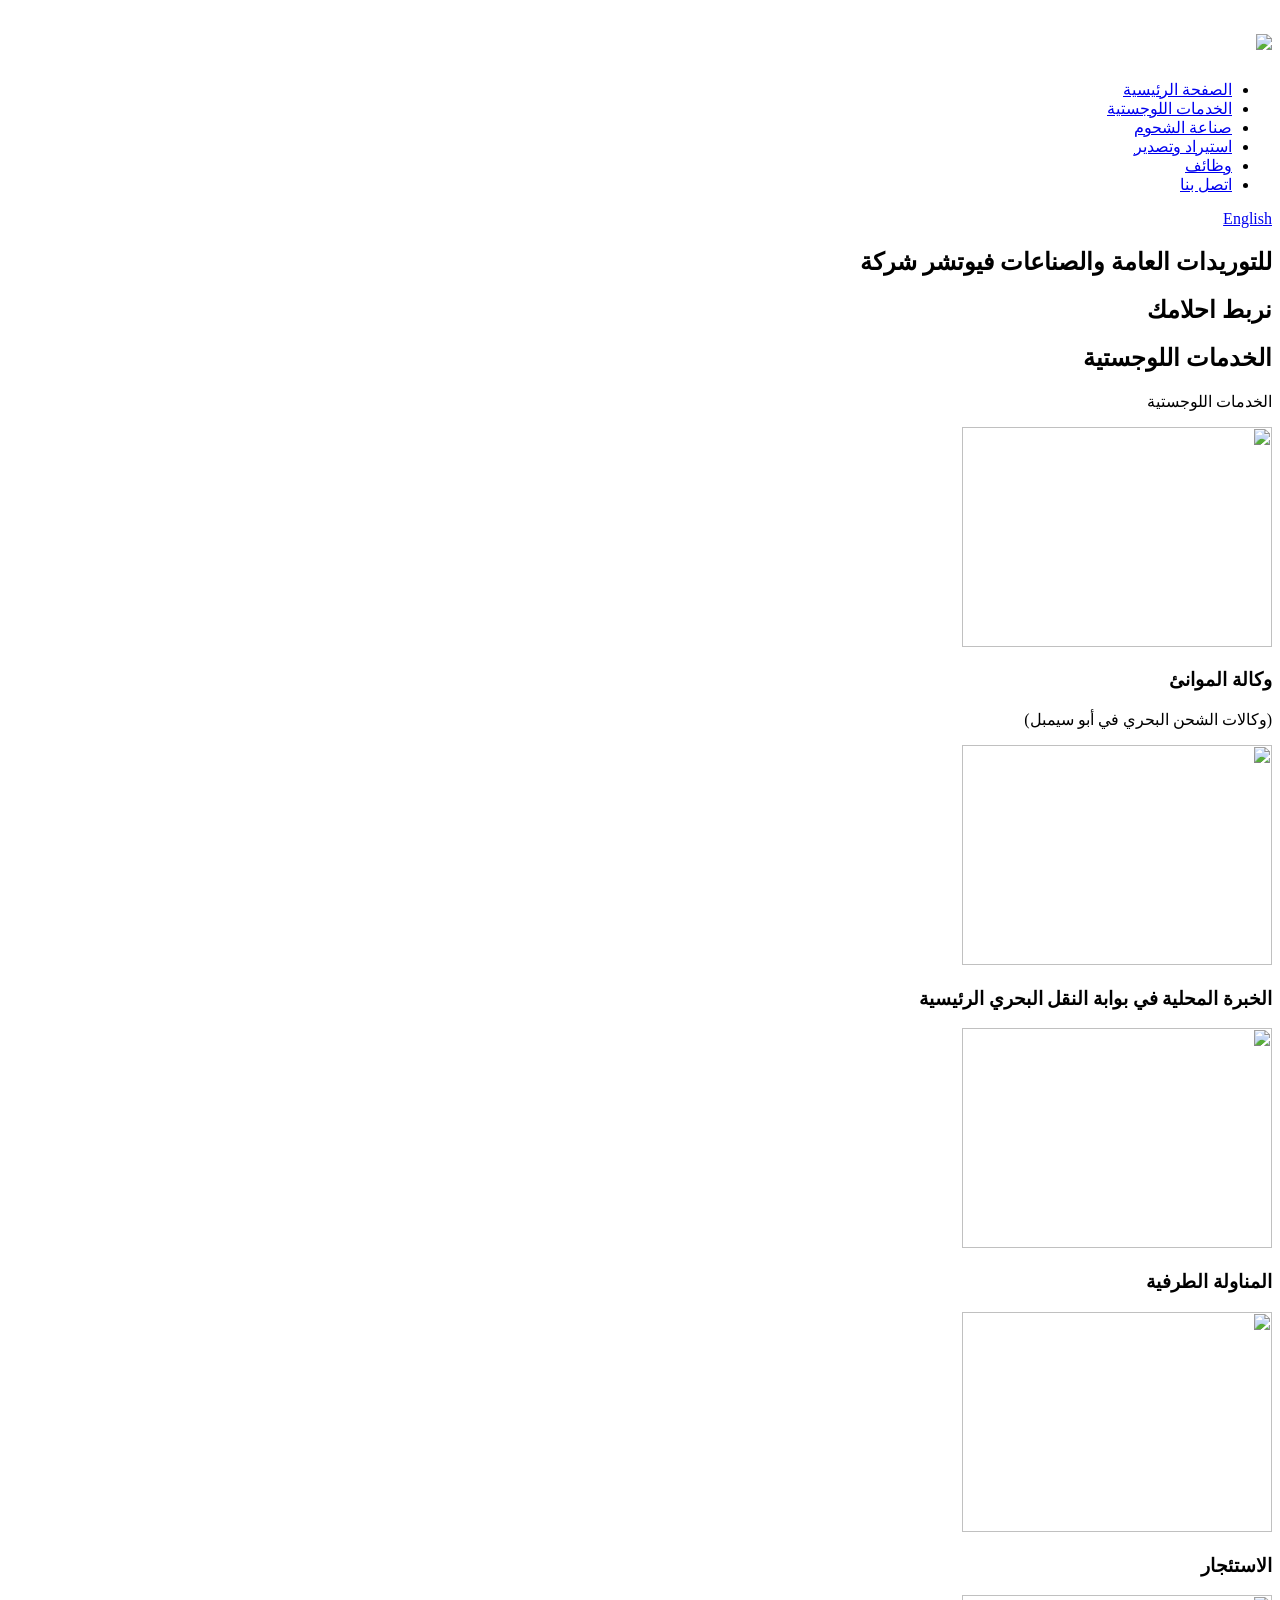
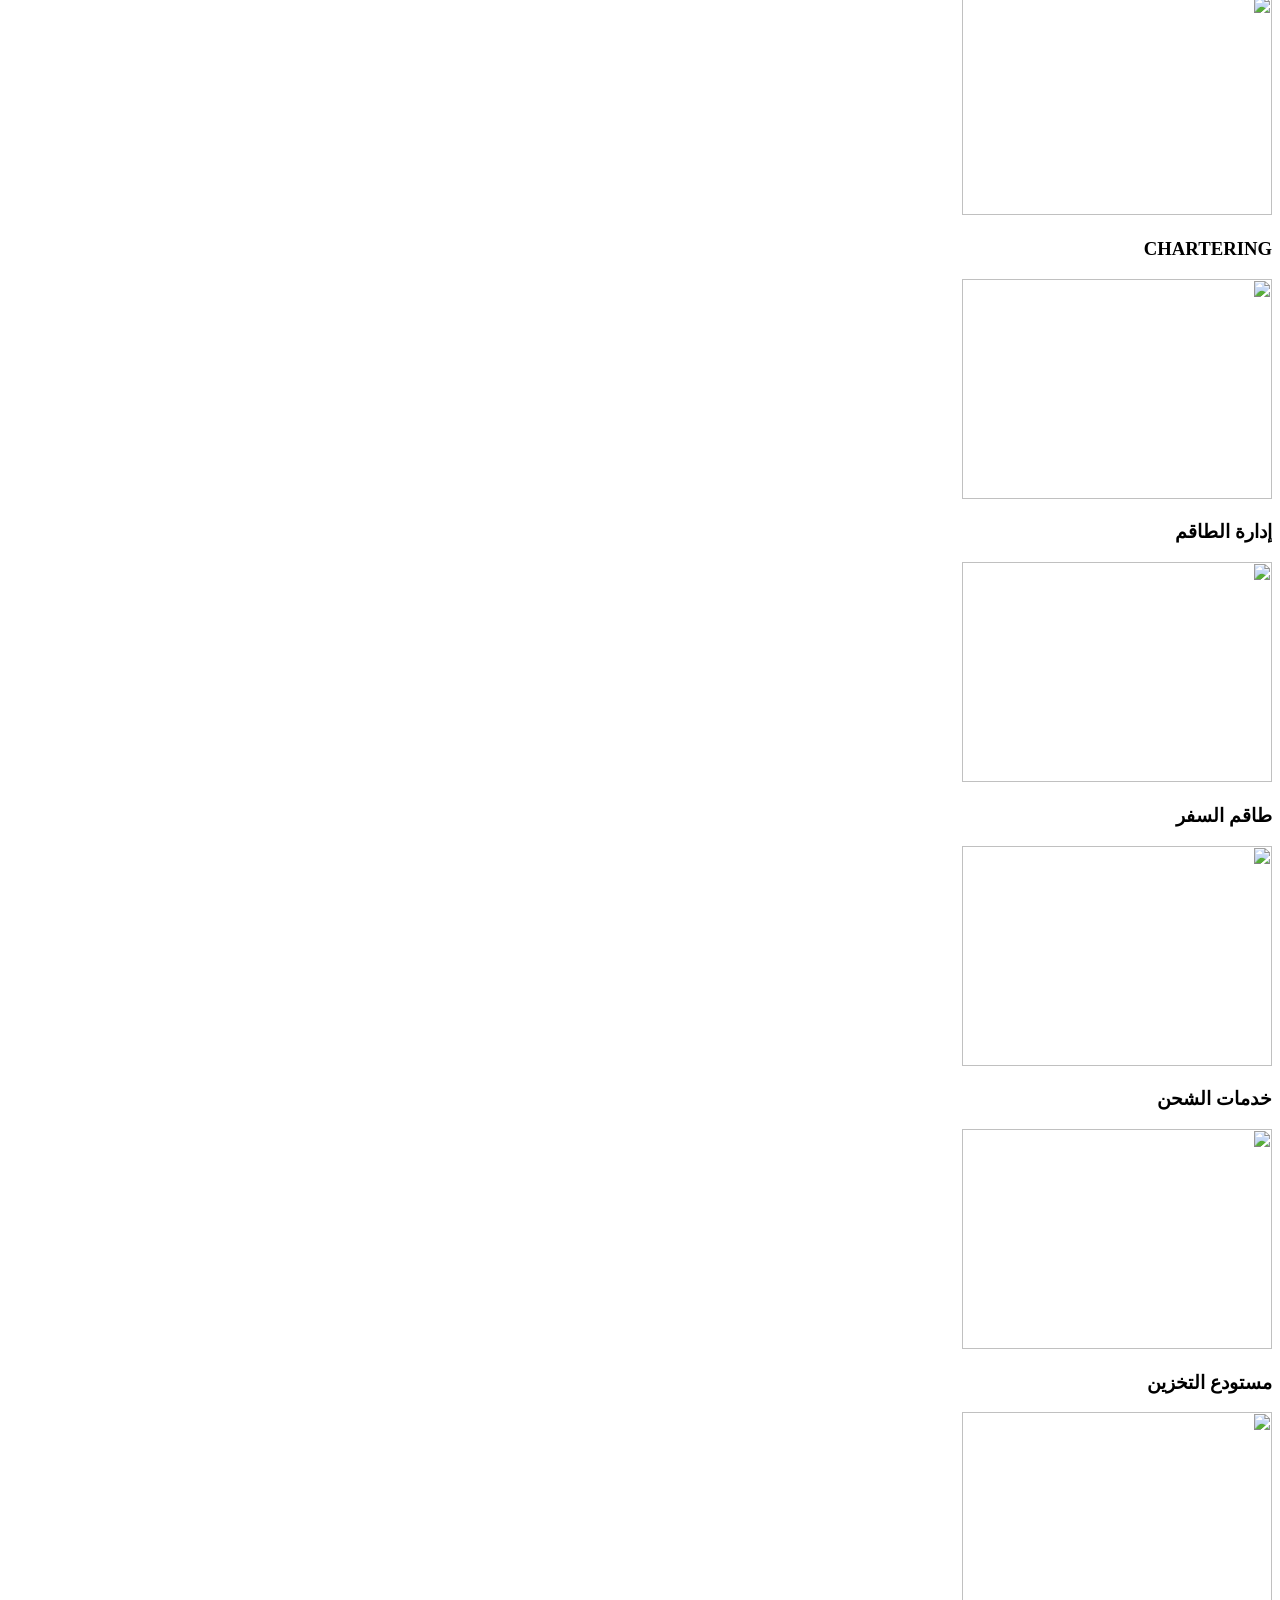
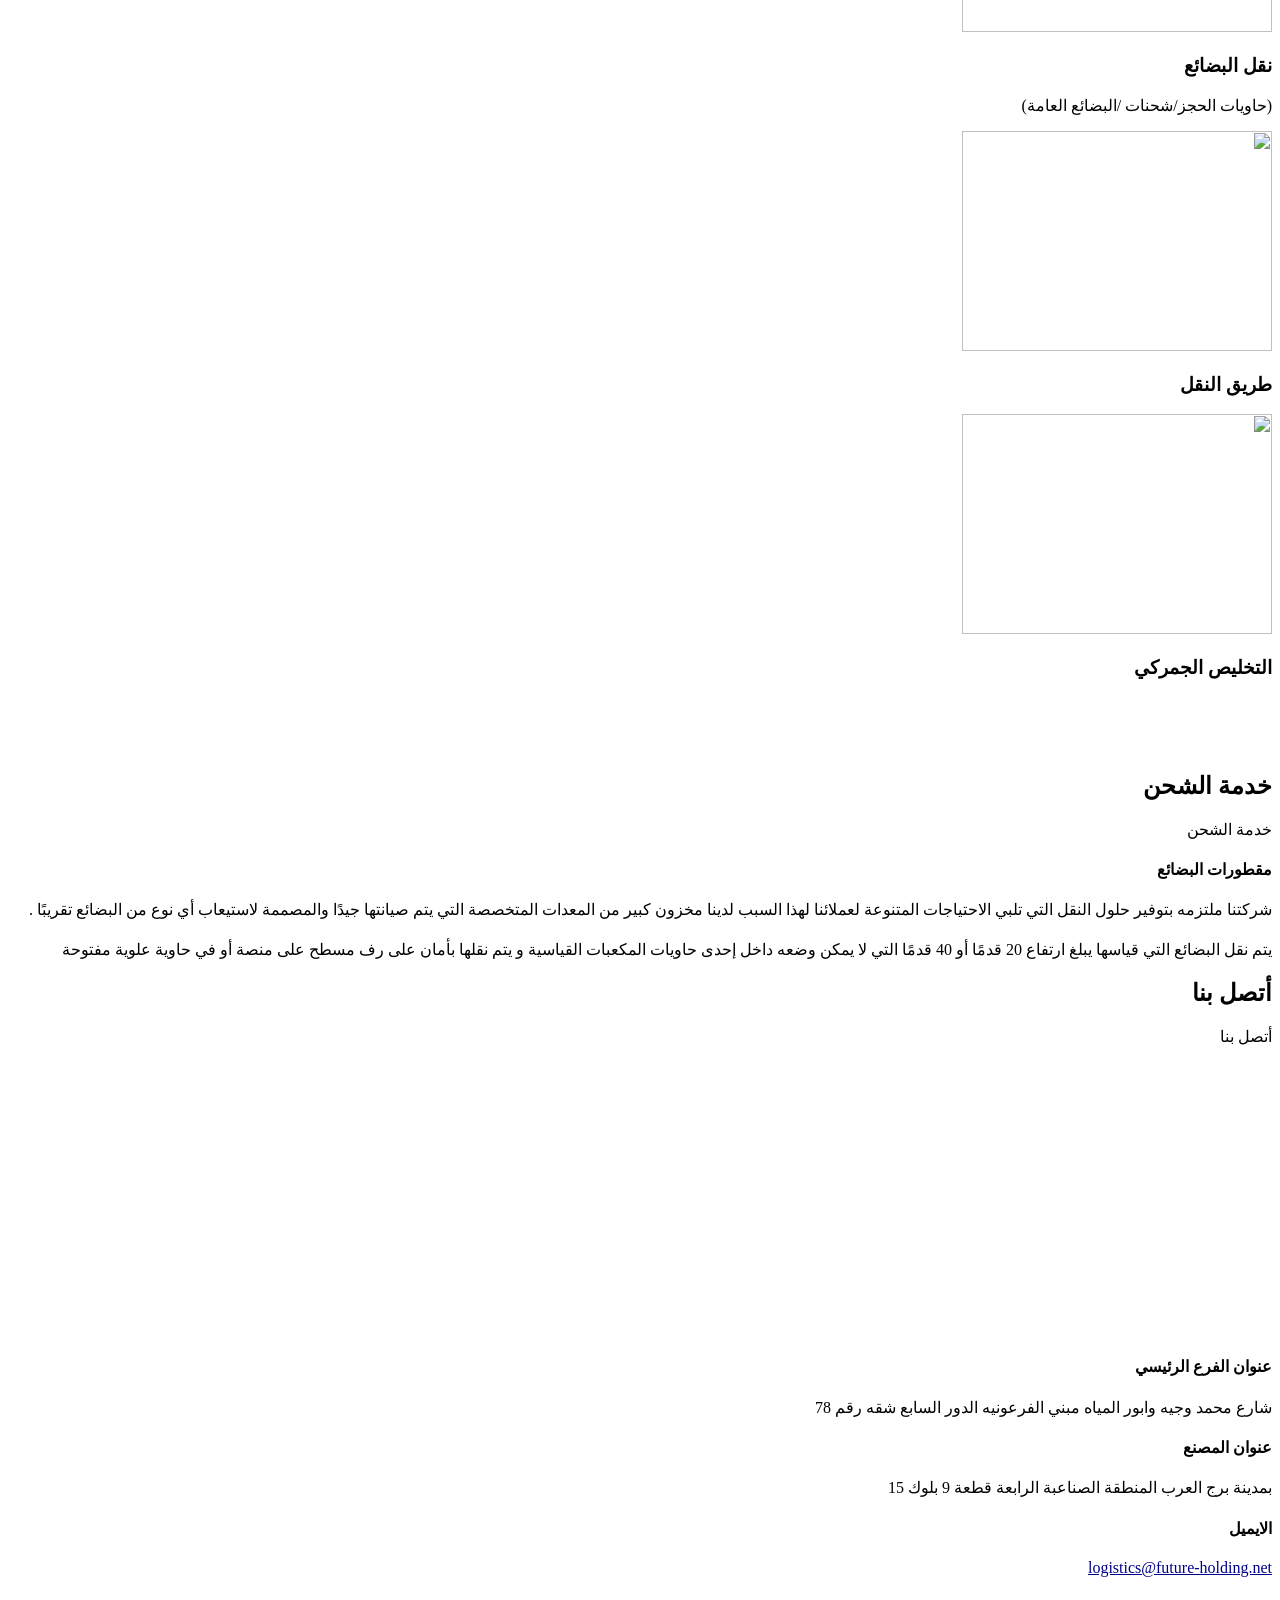
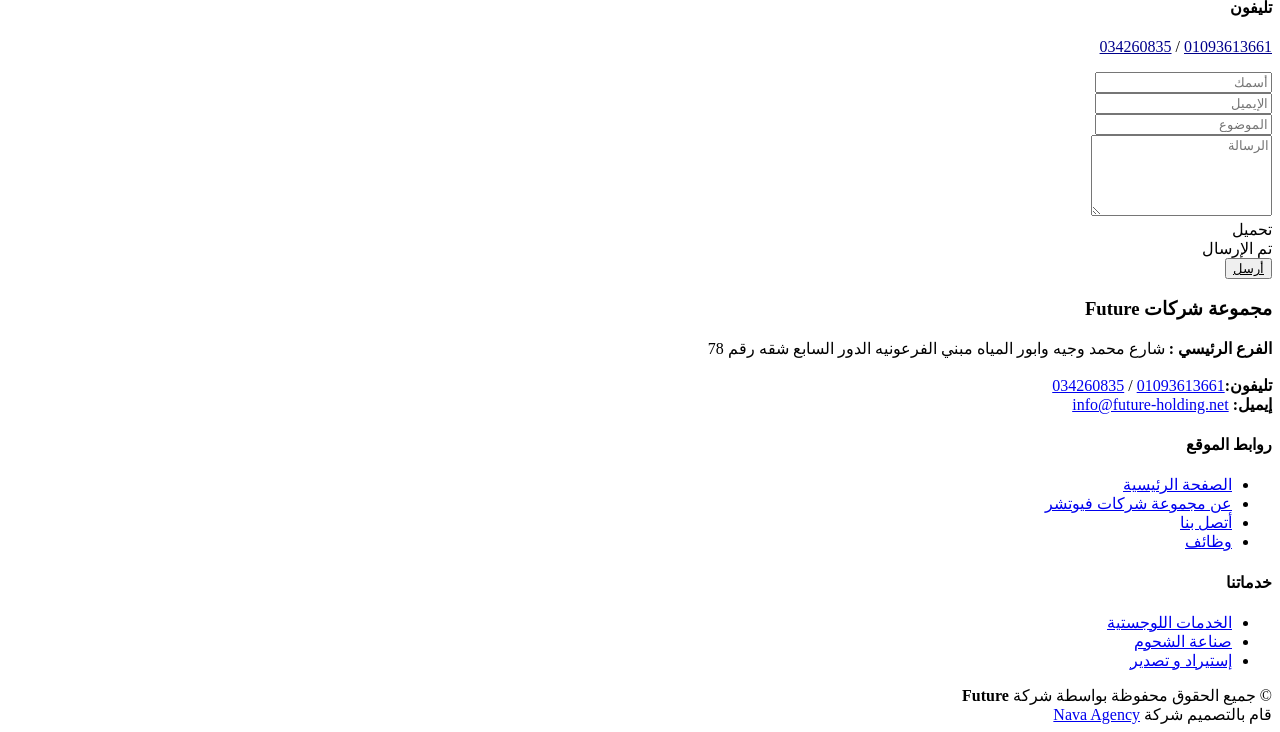
==== الخدمات اللوجستية.html @ d27b0306 "Add files via upload" ====
<!DOCTYPE html>
<html lang="ar" dir="rtl">

<head>
  <meta charset="utf-8">
  <meta content="width=device-width, initial-scale=1.0" name="viewport">

  <title>Future للخدمات اللوجستية</title>
  <meta content="Future Holding company for logisitics and import and export services" name="description">
  <meta content="Future, Holding, logistics, cargo, service, import, export, food" name="keywords">

  <!-- Favicons -->
  <link href="assets/img/logistics-logo.png" rel="icon">
  <link href="assets/img/logistics-logo.png" rel="apple-touch-icon">

  <!-- Google Fonts -->
  <link href="https://fonts.googleapis.com/css?family=Open+Sans:300,300i,400,400i,600,600i,700,700i|Raleway:300,300i,400,400i,500,500i,600,600i,700,700i|Poppins:300,300i,400,400i,500,500i,600,600i,700,700i" rel="stylesheet">

  <!-- Vendor CSS Files -->
  <link href="assets/vendor/aos/aos.css" rel="stylesheet">
  <link href="assets/vendor/bootstrap/css/bootstrap.min.css" rel="stylesheet">
  <link href="assets/vendor/bootstrap-icons/bootstrap-icons.css" rel="stylesheet">
  <link href="assets/vendor/boxicons/css/boxicons.min.css" rel="stylesheet">
  <link href="assets/vendor/glightbox/css/glightbox.min.css" rel="stylesheet">
  <link href="assets/vendor/remixicon/remixicon.css" rel="stylesheet">
  <link href="assets/vendor/swiper/swiper-bundle.min.css" rel="stylesheet">

  <!-- Template Main CSS File -->
  <link href="assets/css/style.css" rel="stylesheet">

  <!-- =======================================================
  * Template Name: Gp
  * Updated: Jul 27 2023 with Bootstrap v5.3.1
  * Template URL: https://bootstrapmade.com/gp-free-multipurpose-html-bootstrap-template/
  * Author: BootstrapMade.com
  * License: https://bootstrapmade.com/license/
  ======================================================== -->
</head>

<body>

   <!-- ======= Header ======= -->
   <header id="header" class="fixed-top ">
    <div class="container d-flex align-items-center justify-content-lg-between">

      <h1 class="logo me-auto me-lg-0"><a href="الصفحة الرئيسية.html"><img src="assets/img/logsitics-logo.png"></a></h1>
      <!-- Uncomment below if you prefer to use an image logo -->
      <!-- <a href="index.html" class="logo me-auto me-lg-0"><img src="assets/img/logo.png" alt="" class="img-fluid"></a>-->

      <nav id="navbar" class="navbar order-last order-lg-0">
        <ul>
          <li><a href="الصفحة الرئيسية.html">الصفحة الرئيسية</a></li>
          <li><a class="nav-link scrollto active" href="الخدمات اللوجستية.html">الخدمات اللوجستية</a></li>
          <li><a href="شحوم.html">صناعة الشحوم</a></li>
          <li><a href="استيراد وتصدير.html">استيراد وتصدير</a></li>
          <li><a href="وظائف.html">وظائف</a></li>
          <li><a href="اتصل بنا.html">اتصل بنا</a></li>
          <!-- <li class="dropdown"><a href="#services"><span>Our Services</span> <i class="bi bi-chevron-down"></i></a>
            <ul>
              <li><a href="#">Our Services</a></li>
              <li class="dropdown"><a href="#"><span>Deep Drop Down</span> <i class="bi bi-chevron-right"></i></a>
                <ul>
                  <li><a href="logistics.html">Logistics</a></li>
                  <li><a href="industries.html">industries Service</a></li>
                  <li><a href="importexport.html">Import & Export</a></li>
                  <li><a href="#">Deep Drop Down 4</a></li>
                  <li><a href="#">Deep Drop Down 5</a></li>
                </ul>
              </li>
              <li><a href="logistics.html">Logistics</a></li>
              <li><a href="industries.html">industries Service</a></li>
              <li><a href="importexport.html">Import & Export</a></li>
            </ul>
          </li> -->
          <!-- <li><a class="nav-link scrollto" href="#contact">Contact</a></li> -->
        </ul>
        <i class="bi bi-list mobile-nav-toggle"></i>
      </nav><!-- .navbar -->

      <a href="logistics.html" class="get-started-btn scrollto">English</a>

    </div>
  </header><!-- End Header -->

  <!-- ======= Hero Section ======= -->
  <section id="hero" class="d-flex align-items-center justify-content-center" style="background: url('./assets/img/products/logistics/cargo-banner2.jpg') top center; background-size:cover; ">
    <div class="container" data-aos="fade-up">

      <div class="row justify-content-center" data-aos="fade-up" data-aos-delay="150">
        <div class="col-xl-6 col-lg-8">
          <h1> للتوريدات العامة والصناعات <span> فيوتشر  </span> شركة</h1>
          <h2>نربط احلامك  </h2>
        </div>
      </div>


    </div>
  </section><!-- End Hero -->

  <main id="main">

    <!-- ======= About Section ======= -->
    <section id="about" class="about">
      <div class="container" data-aos="fade-up">
        <div class="section-title">
          <h2>الخدمات اللوجستية</h2>
          <p>الخدمات اللوجستية</p>
        </div>

        <div class="row">
          <div class="col-lg-3 text-center align-items-center" data-aos="fade-right" data-aos-delay="100">
            <img src="assets/img/products/logistics/portagency.jpg" class="img-fluid" alt="" style="height: 220px; width: 310px;">
            <h3>وكالة الموانئ  </h3>
            <p class="fst-italic">
              (وكالات الشحن البحري في أبو سيمبل)</p>
          </div>

          <div class="col-lg-3 text-center align-items-center" data-aos="fade-right" data-aos-delay="100">
            <img src="assets/img/products/logistics/shippinggateway.jpg" class="img-fluid" alt="" style="height: 220px; width: 310px;">
            <h3>الخبرة المحلية في بوابة النقل البحري الرئيسية</h3>
            <p class="fst-italic">
              </p>
          </div>

          <div class="col-lg-3 text-center align-items-center" data-aos="fade-left" data-aos-delay="100">
            <img src="assets/img/products/logistics/terminalhandling.jpg" class="img-fluid" alt="" style="height: 220px; width: 310px;">
            <h3> المناولة الطرفية</h3>
            <p class="fst-italic"></p>
          </div>

          <div class="col-lg-3 text-center align-items-center" data-aos="fade-left" data-aos-delay="100">
            <img src="assets/img/products/logistics/shortseabroking.jpg" class="img-fluid" alt="" style="height: 220px; width: 310px;">
            <h3>الاستئجار</h3>
            <p class="fst-italic"></p>
          </div>

          <div class="col-lg-3 text-center align-items-center" data-aos="fade-right" data-aos-delay="100">
            <img src="assets/img/products/logistics/chartering.jpg" class="img-fluid" alt="" style="height: 220px; width: 310px;">
            <h3>CHARTERING </h3>
            <p class="fst-italic"></p>
          </div>

          <div class="col-lg-3 text-center align-items-center" data-aos="fade-right" data-aos-delay="100">
            <img src="assets/img/products/logistics/crew-managment.jpg" class="img-fluid" alt="" style="height: 220px; width: 310px;">
            <h3>إدارة الطاقم</h3>
            <p class="fst-italic"></p>
          </div>

          <div class="col-lg-3 text-center align-items-center" data-aos="fade-left" data-aos-delay="100">
            <img src="assets/img/products/logistics/crewtravel.jpg" class="img-fluid" alt="" style="height: 220px; width: 310px;">
            <h3> طاقم السفر </h3>
            <p class="fst-italic"></p>
          </div>

          <div class="col-lg-3 text-center align-items-center" data-aos="fade-left" data-aos-delay="100">
            <img src="assets/img/products/logistics/cargoservices.jpg" class="img-fluid" alt="" style="height: 220px; width: 310px;">
            <h3>خدمات الشحن</h3>
            <p class="fst-italic"></p>
          </div>

          <div class="col-lg-3 text-center align-items-center" data-aos="fade-right" data-aos-delay="100">
            <img src="assets/img/products/logistics/storagewarehouse.jpg" class="img-fluid" alt="" style="height: 220px; width: 310px;">
            <h3>مستودع التخزين</h3>
            <p class="fst-italic"></p>
          </div>

          <div class="col-lg-3 text-center align-items-center" data-aos="fade-right" data-aos-delay="100">
            <img src="assets/img/products/logistics/freightforwarding.jpg" class="img-fluid" alt="" style="height: 220px; width: 310px;">
            <h3>نقل البضائع  </h3>
            <p class="fst-italic">
              (حاويات الحجز/شحنات /البضائع العامة)
             </p>
          </div>

          <div class="col-lg-3 text-center align-items-center" data-aos="fade-left" data-aos-delay="100">
            <img src="assets/img/products/logistics/transportationroad.jpg" class="img-fluid" alt="" style="height: 220px; width: 310px;">
            <h3>طريق النقل </h3>
            <p class="fst-italic"></p>
          </div>
          <div class="col-lg-3 text-center align-items-center" data-aos="fade-left" data-aos-delay="100">
            <img src="assets/img/products/logistics/customclearance.jpg" class="img-fluid" alt="" style="height: 220px; width: 310px;">
            <h3>التخليص الجمركي</h3>
            <p class="fst-italic"></p>
          </div>

          </div>
          <br>
          <br>
          <br>


        </div>

      </div>
    </section><!-- End About Section -->



        <!-- ======= Features Section ======= -->
    <section id="features" class="features">
      <div class="container" data-aos="fade-up">
        <div class="section-title">
          <h2>خدمة الشحن</h2>
          <p>خدمة الشحن</p>
        </div>
        <div class="row">
          <div class="image col-lg-6" style='background-image: url("assets/img/products/logistics/cargo-banner.jpg");' data-aos="fade-right"></div>
          <div class="col-lg-6" data-aos="fade-left" data-aos-delay="100">

            <div class="icon-box mt-5" data-aos="zoom-in" data-aos-delay="150">
              <i class="bi bi-truck-flatbed"></i>
              <h4>مقطورات البضائع</h4>
              <p> شركتنا ملتزمه بتوفير حلول النقل التي تلبي الاحتياجات المتنوعة لعملائنا
                لهذا السبب لدينا مخزون كبير من المعدات المتخصصة التي يتم صيانتها جيدًا والمصممة لاستيعاب أي نوع من البضائع تقريبًا .
                </p>
                <!-- <p>that's why we have a large inventory of well- maintained specialist equipment designed to accommodate practically any cargo type and any loading or discharging environment  these cargo trailers include 
                </p> -->
            </div>

            <div class="icon-box mt-5 mt-lg-0" data-aos="zoom-in" data-aos-delay="150">
              <i class="bi bi-question-circle"></i>
              <h4></h4>
              <p>يتم نقل البضائع التي قياسها  يبلغ ارتفاع 20 قدمًا أو 40 قدمًا التي لا يمكن وضعه داخل إحدى حاويات المكعبات القياسية و يتم نقلها  بأمان على رف مسطح على منصة أو في حاوية علوية مفتوحة
               </p>
            </div>
            <!-- <div class="icon-box mt-5" data-aos="zoom-in" data-aos-delay="150">
              <i class="bx bx-images"></i>
              <h4>Aut occaecati</h4>
              <p>Aut suscipit aut cum nemo deleniti aut omnis. Doloribus ut maiores omnis facere</p>
            </div>
            <div class="icon-box mt-5" data-aos="zoom-in" data-aos-delay="150">
              <i class="bx bx-shield"></i>
              <h4>Beatae veritatis</h4>
              <p>Expedita veritatis consequuntur nihil tempore laudantium vitae denat pacta</p>
            </div> -->
          </div>
        </div>

      </div>
    </section>







    <!-- ======= Contact Section ======= -->
    <section id="contact" class="contact">
      <div class="container" data-aos="fade-up">

        <div class="section-title">
          <h2>أتصل بنا</h2>
          <p>أتصل بنا</p>
        </div>

        <div>
          <iframe style="border:0; width: 100%; height: 270px;" src="https://www.google.com/maps/embed?pb=!1m18!1m12!1m3!1d717.4519473542375!2d29.92060085633224!3d31.198673607551576!2m3!1f0!2f0!3f0!3m2!1i1024!2i768!4f13.1!3m3!1m2!1s0x14f5c3845e485a07%3A0x22b7c099d821133d!2s16%20Mohamed%20Wagih%20Ahmed%20St%2C%20Bab%20Sharqi%20WA%20Wabour%20Al%20Meyah%2C%20Bab%20Sharqi%2C%20Alexandria%20Governorate%205422012!5e0!3m2!1sen!2seg!4v1694000017578!5m2!1sen!2seg" frameborder="0" allowfullscreen></iframe>
        </div>

        <div class="row mt-5">

          <div class="col-lg-4">
            <div class="info">
              <div class="address">
                <i class="bi bi-geo-alt"></i>
                <h4>عنوان الفرع الرئيسي</h4>
                <p> شارع محمد وجيه وابور المياه مبني الفرعونيه الدور السابع شقه رقم 78  </p>
                <h4>عنوان المصنع</h4>
                <p> بمدينة برج العرب المنطقة الصناعبة الرابعة قطعة 9 بلوك 15 </p>
              </div>

              <div class="email">
                <i class="bi bi-envelope"></i>
                <h4>الايميل</h4>
                <p><a href="mailto:logistics@future-holding.net" style="color:darkblue">logistics@future-holding.net</a></p>
              </div>

              <div class="phone">
                <i class="bi bi-phone"></i>
                <h4>تليفون</h4>
                <p><a href="tel:01093613661" style="color:darkblue">01093613661</a> / <a href="tel:034260835" style="color:darkblue">034260835</a></p>
              </div>

            </div>

          </div>

          <div class="col-lg-8 mt-5 mt-lg-0">

            <form action="forms/contact.php" method="post" role="form" class="php-email-form">
              <div class="row">
                <div class="col-md-6 form-group">
                  <input type="text" name="name" class="form-control" id="name" placeholder="أسمك" required>
                </div>
                <div class="col-md-6 form-group mt-3 mt-md-0">
                  <input type="email" class="form-control" name="email" id="email" placeholder="الإيميل" required>
                </div>
              </div>
              <div class="form-group mt-3">
                <input type="text" class="form-control" name="subject" id="subject" placeholder="الموضوع" required>
              </div>
              <div class="form-group mt-3">
                <textarea class="form-control" name="message" rows="5" placeholder="الرسالة" required></textarea>
              </div>
              <div class="my-3">
                <div class="loading">تحميل</div>
                <div class="error-message"></div>
                <div class="sent-message">تم الإرسال</div>
              </div>
              <div class="text-center"><button type="submit"><a href="mailto:info@future-holding.net" style="color:black">أرسل</a></button></div>
            </form>

          </div>

        </div>

      </div>
    </section><!-- End Contact Section -->

  </main><!-- End #main -->

<!-- ======= Footer ======= -->
<footer id="footer">
  <div class="footer-top">
    <div class="container">
      <div class="row">

        <div class="col-lg-3 col-md-6">
          <div class="footer-info">
            <h3> <span>مجموعة شركات  </span> Future</h3>
            <p>
              <strong>الفرع الرئيسي : </strong>شارع محمد وجيه وابور المياه مبني الفرعونيه الدور السابع شقه رقم 78 <br><br>
              <strong>تليفون:</strong><a href="tel:01093613661">01093613661</a> / <a href="te:034260835">034260835</a><br>
              <strong>إيميل:</strong> <a href="mailto:info@future-holding.net">info@future-holding.net</a><br>
            </p>
            <div class="social-links mt-3">
              <a href="#" class="twitter"><i class="bx bxl-twitter"></i></a>
              <a href="#" class="facebook"><i class="bx bxl-facebook"></i></a>
              <a href="#" class="instagram"><i class="bx bxl-instagram"></i></a>
              <a href="#" class="google-plus"><i class="bx bxl-skype"></i></a>
              <a href="#" class="linkedin"><i class="bx bxl-linkedin"></i></a>
            </div>
          </div>
        </div>

        <div class="col-lg-2 col-md-6 footer-links">
          <h4>روابط الموقع</h4>
          <ul>
            <li><i class="bx bx-chevron-right"></i> <a href="الصفحة الرئيسية.html">الصفحة الرئيسية</a></li>
            <li><i class="bx bx-chevron-right"></i> <a href="الصفحة الرئيسية.html#aboutus">عن مجموعة شركات فيوتشر</a></li>
            <li><i class="bx bx-chevron-right"></i> <a href="اتصل بنا.html">أتصل بنا</a></li>
            <li><i class="bx bx-chevron-right"></i> <a href="وظائف.html">وظائف</a></li>
          </ul>
        </div>

        <div class="col-lg-3 col-md-6 footer-links">
          <h4>خدماتنا</h4>
          <ul>

            <li><i class="bx bx-chevron-right"></i> <a href="الخدمات اللوجستية.html">الخدمات اللوجستية</a></li>
            <li><i class="bx bx-chevron-right"></i> <a href="شحوم.html">صناعة الشحوم</a></li>
            <li><i class="bx bx-chevron-right"></i> <a href="استيراد وتصدير.html">إستيراد و تصدير</a></li>
          </ul>
        </div>

        <!-- <div class="col-lg-4 col-md-6 footer-newsletter">
          <h4>Our Newsletter</h4>
          <p>Tamen quem nulla quae legam multos aute sint culpa legam noster magna</p>
          <form action="" method="post">
            <input type="email" name="email"><input type="submit" value="Subscribe">
          </form>

        </div> -->

      </div>
    </div>
  </div>

  <div class="container">
    <div class="copyright">
      &copy; جميع الحقوق محفوظة بواسطة شركة  <strong><span>Future </span></strong> 
    </div>
    <div class="credits">
      <!-- All the links in the footer should remain intact. -->
      <!-- You can delete the links only if you purchased the pro version. -->
      <!-- Licensing information: https://bootstrapmade.com/license/ -->
      <!-- Purchase the pro version with working PHP/AJAX contact form: https://bootstrapmade.com/gp-free-multipurpose-html-bootstrap-template/ -->
      قام بالتصميم شركة <a href="https://www.navamarketingagency.com">Nava Agency</a> 
    </div>
  </div>
</footer><!-- End Footer -->


  <div id="preloader"></div>
  <a href="#" class="back-to-top d-flex align-items-center justify-content-center"><i class="bi bi-arrow-up-short"></i></a>

  <!-- Vendor JS Files -->
  <script src="assets/vendor/purecounter/purecounter_vanilla.js"></script>
  <script src="assets/vendor/aos/aos.js"></script>
  <script src="assets/vendor/bootstrap/js/bootstrap.bundle.min.js"></script>
  <script src="assets/vendor/glightbox/js/glightbox.min.js"></script>
  <script src="assets/vendor/isotope-layout/isotope.pkgd.min.js"></script>
  <script src="assets/vendor/swiper/swiper-bundle.min.js"></script>
  <script src="assets/vendor/php-email-form/validate.js"></script>

  <!-- Template Main JS File -->
  <script src="assets/js/main.js"></script>

</body>

</html>
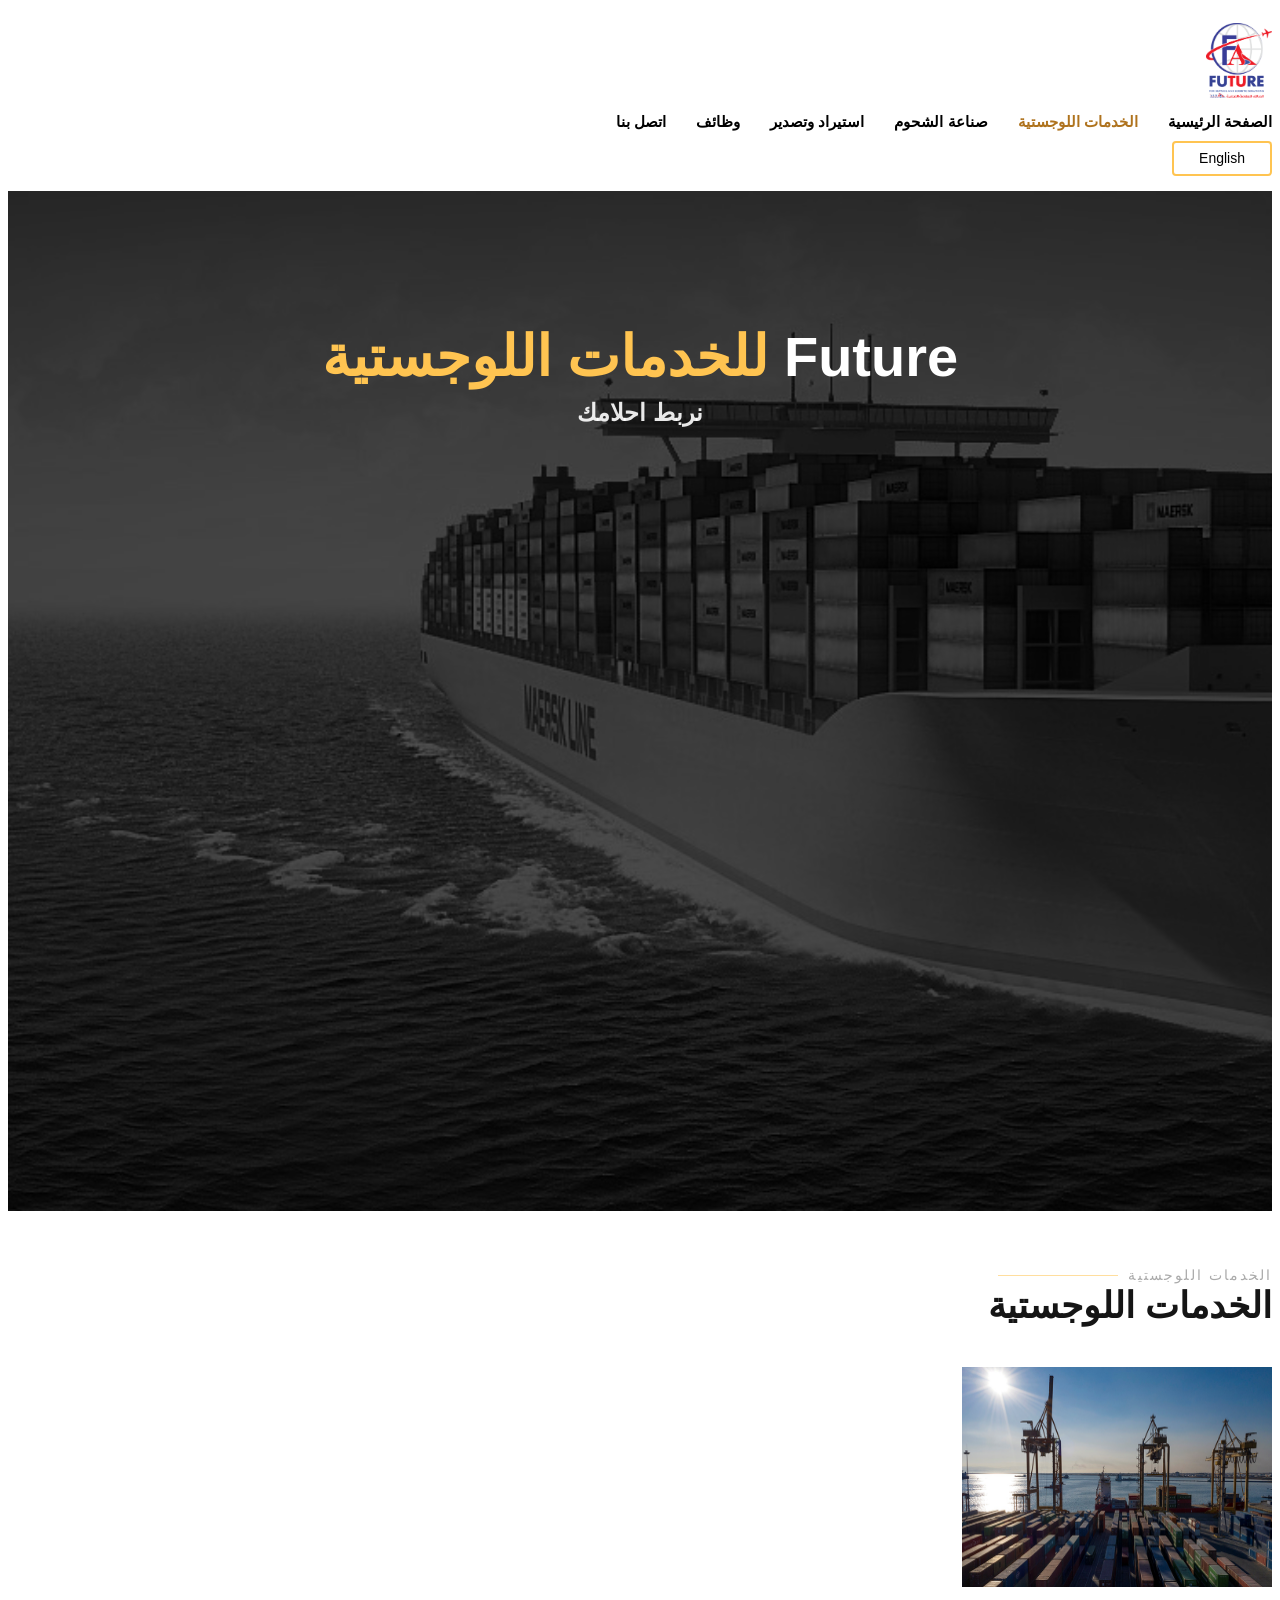
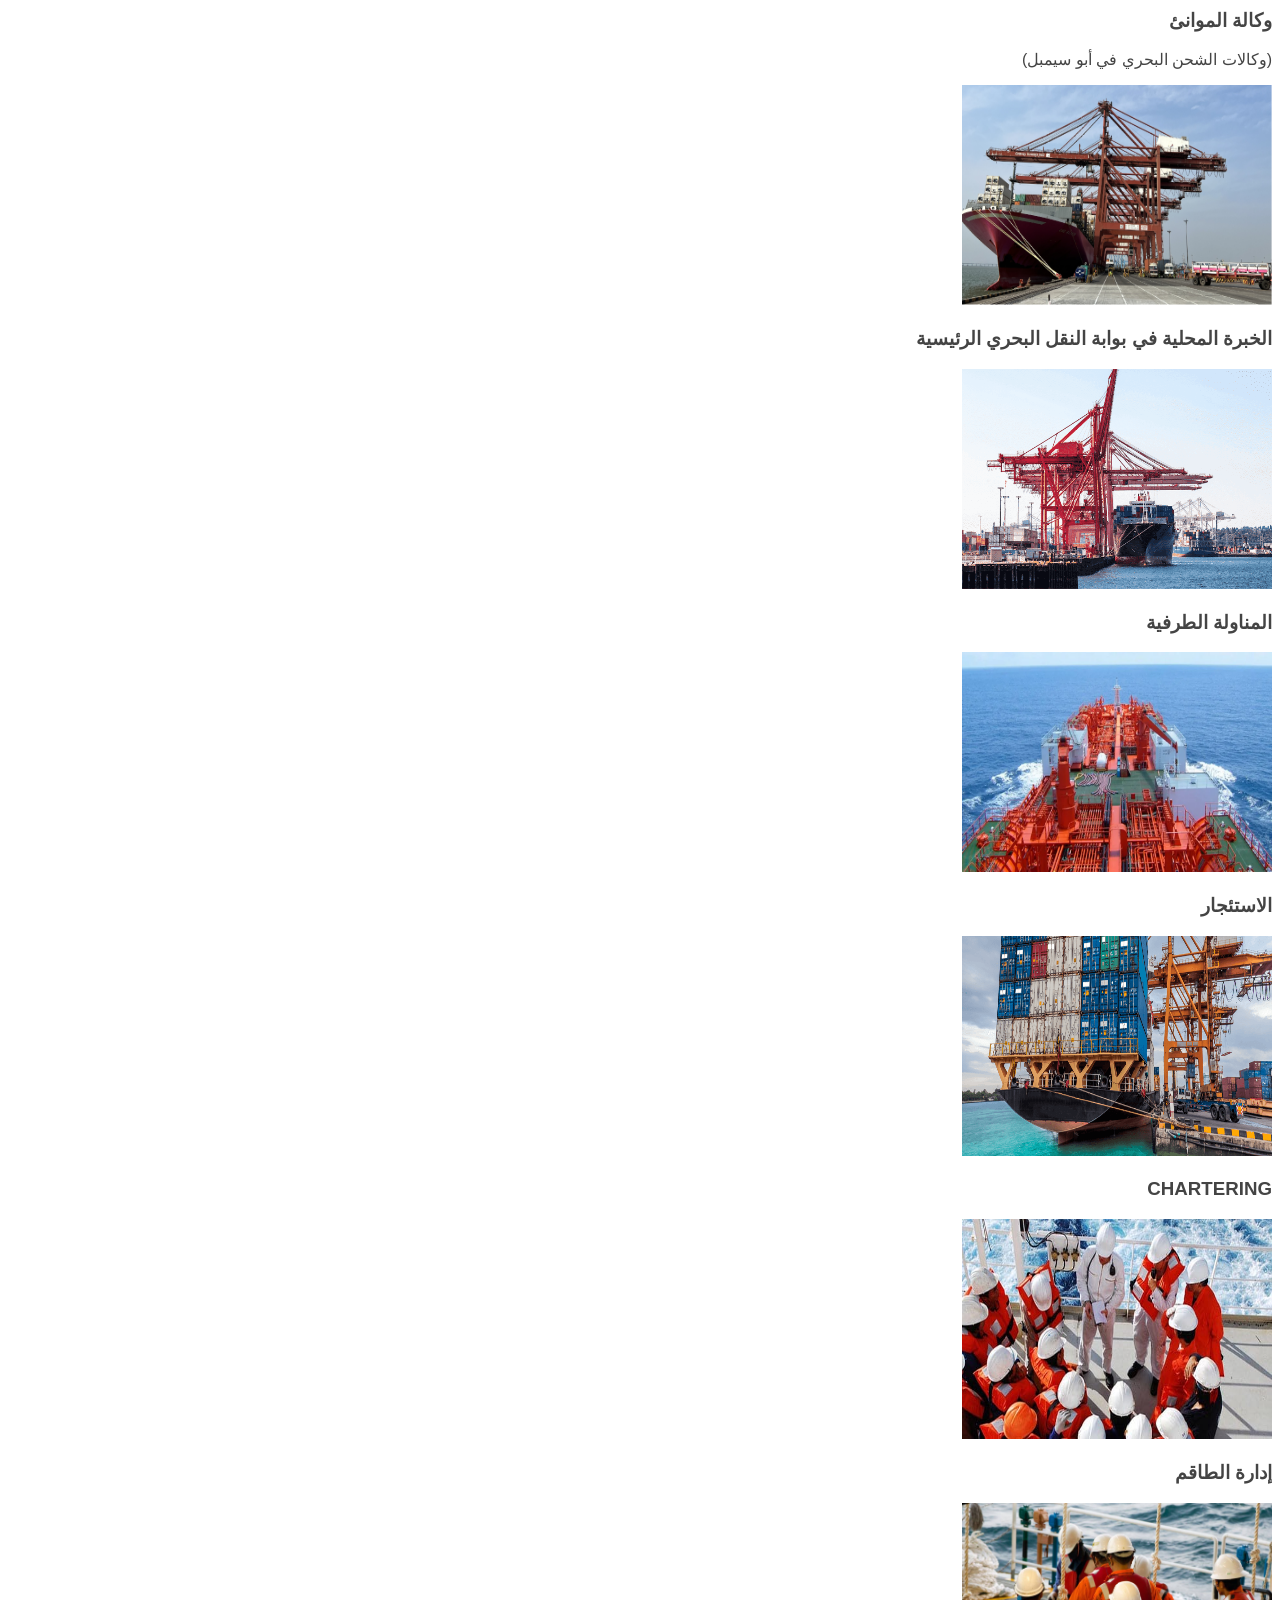
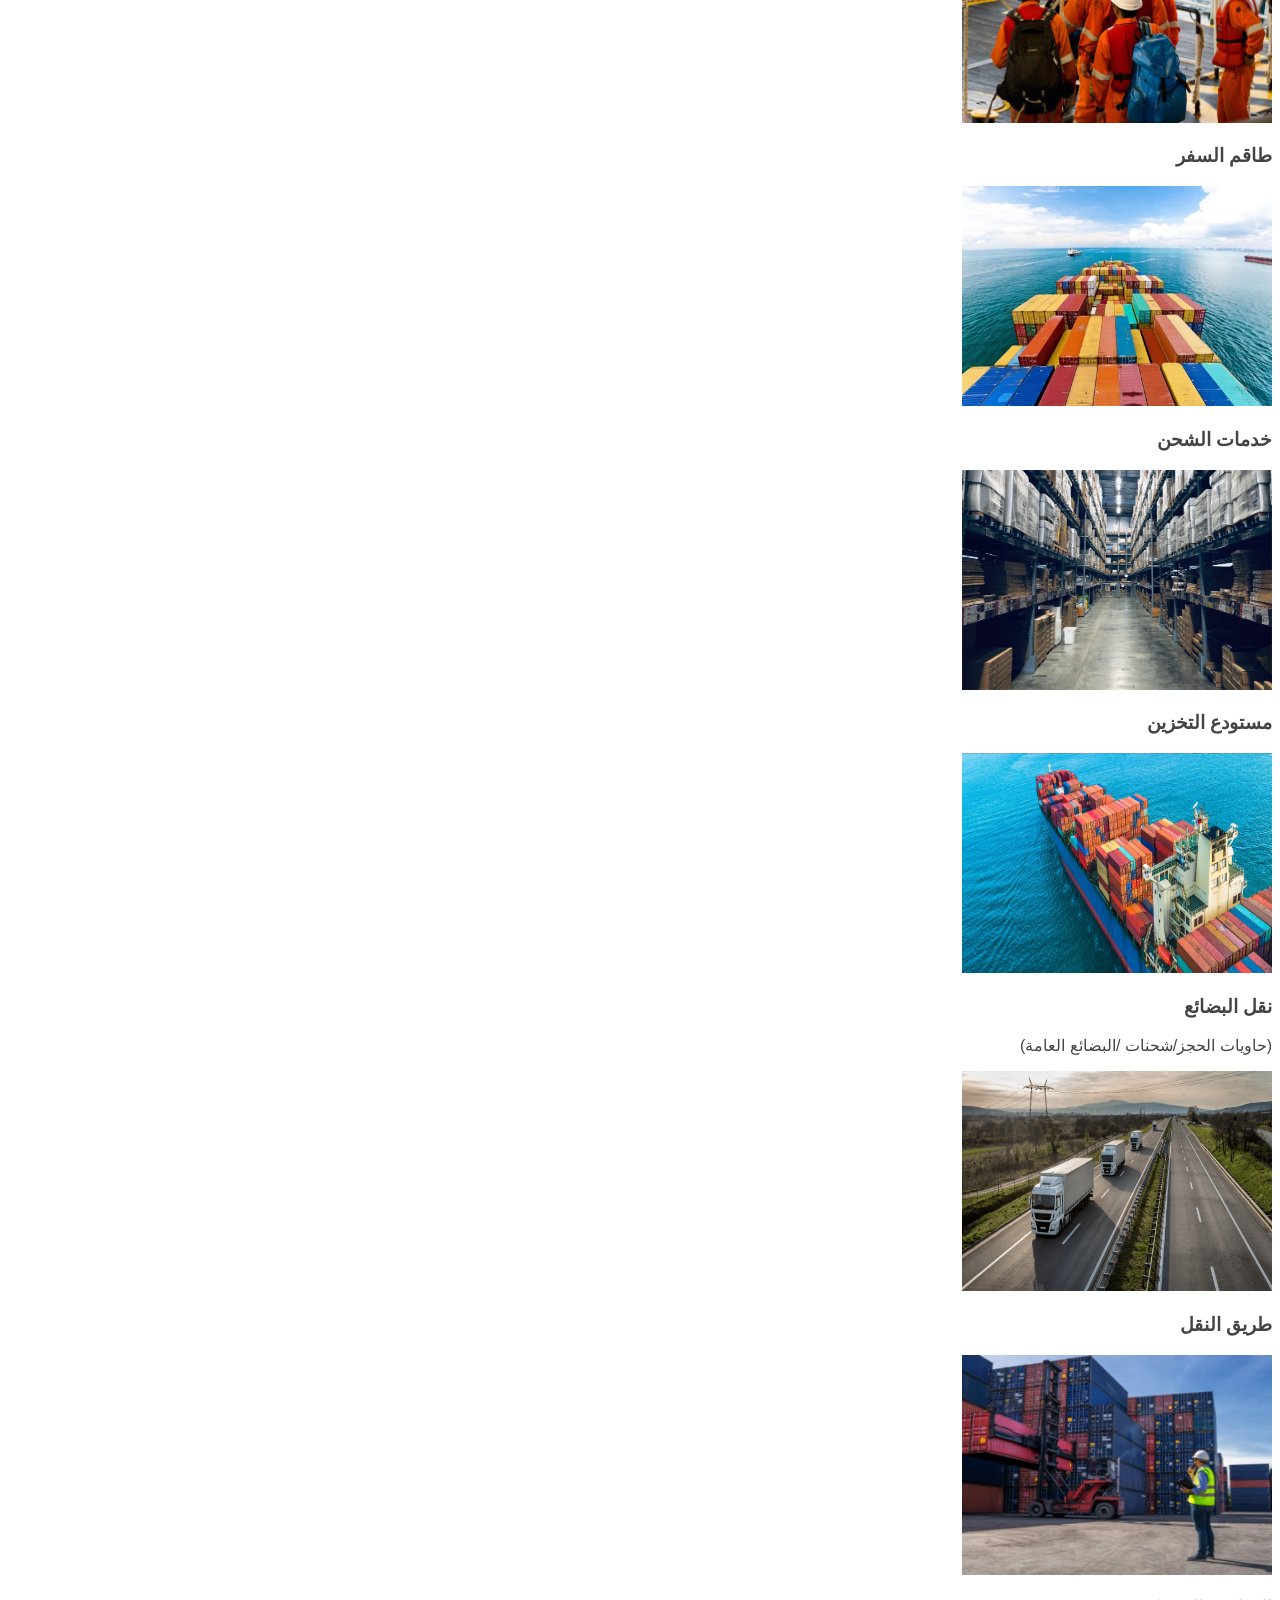
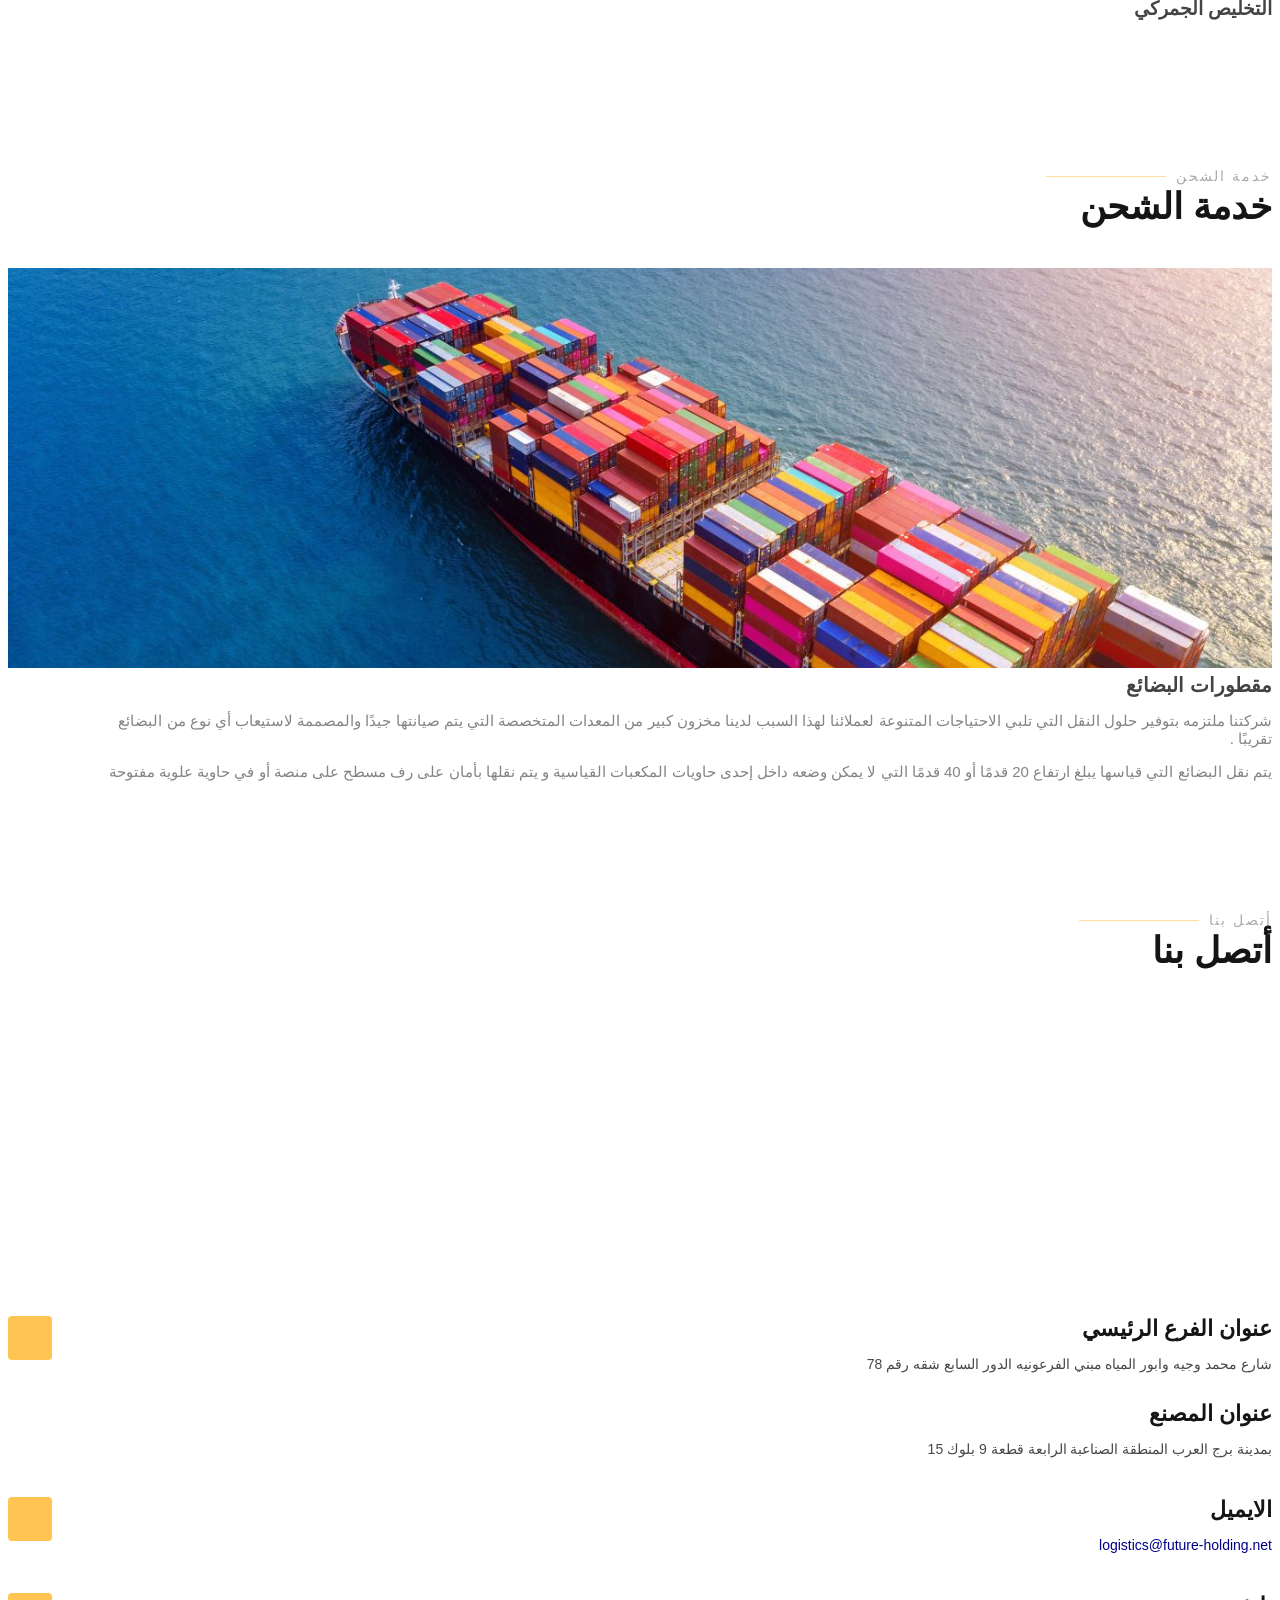
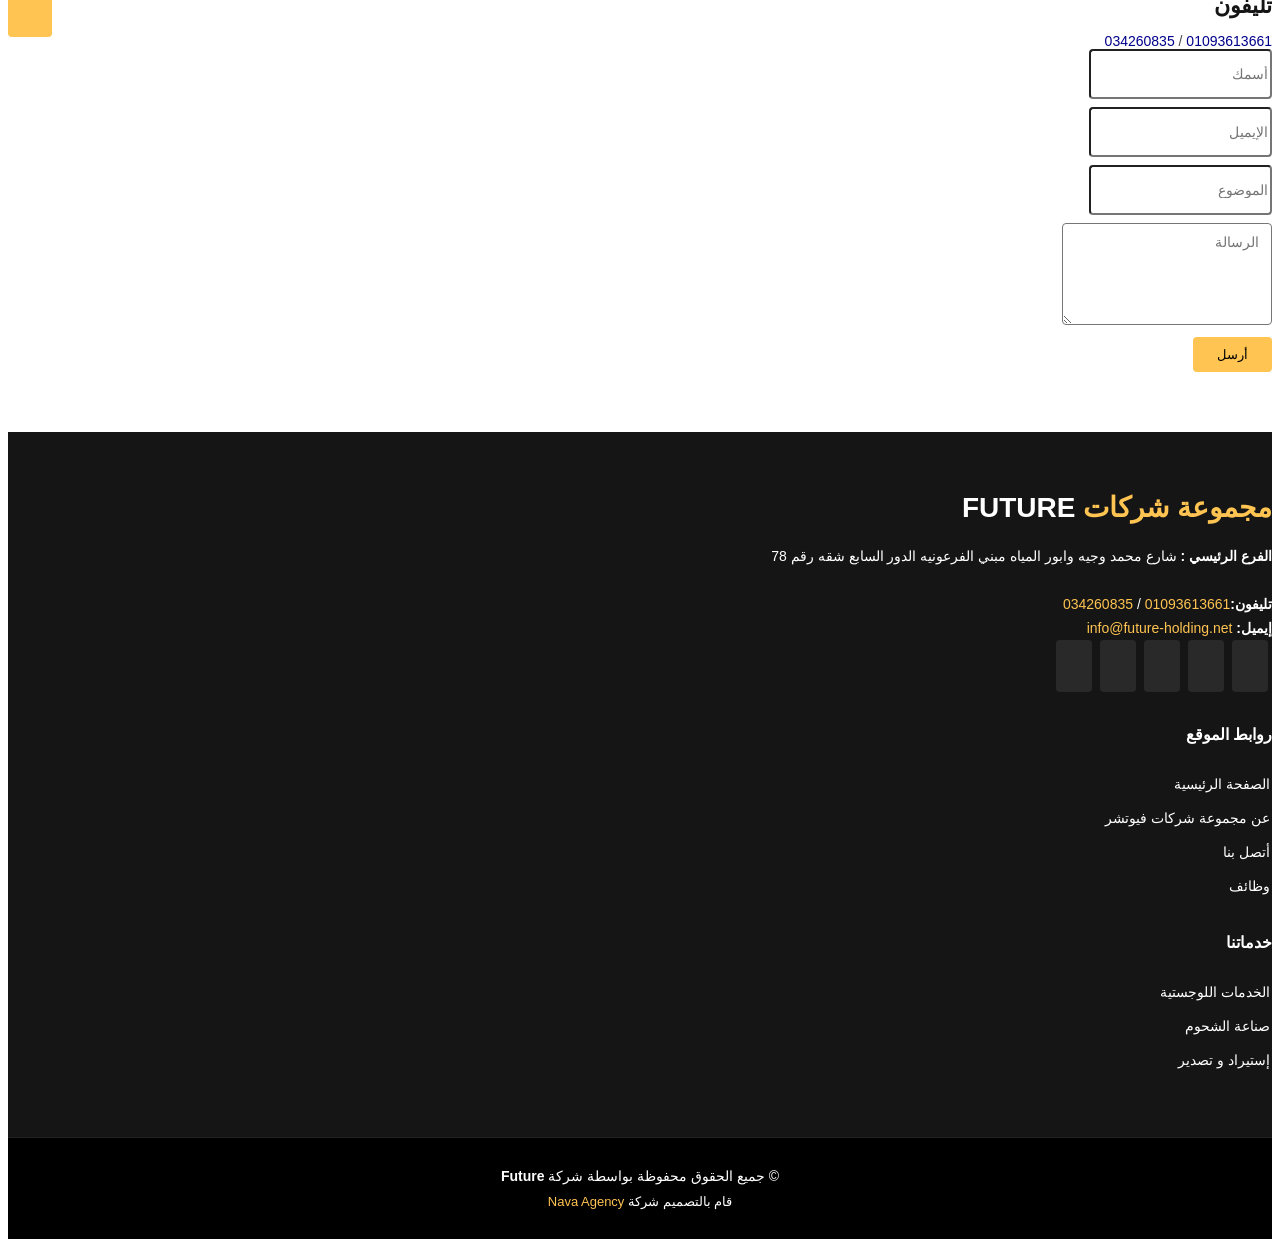
==== commit fbc72ba1: "Add files via upload" ====
--- a/الخدمات اللوجستية.html
+++ b/الخدمات اللوجستية.html
@@ -88,7 +88,7 @@
 
       <div class="row justify-content-center" data-aos="fade-up" data-aos-delay="150">
         <div class="col-xl-6 col-lg-8">
-          <h1> للتوريدات العامة والصناعات <span> فيوتشر  </span> شركة</h1>
+          <h1>Future <span>للخدمات اللوجستية</span></h1>
           <h2>نربط احلامك  </h2>
         </div>
       </div>
--- a/assets/css/style.css
+++ b/assets/css/style.css
@@ -0,0 +1,1569 @@
+/**
+* Template Name: Gp
+* Updated: Jul 27 2023 with Bootstrap v5.3.1
+* Template URL: https://bootstrapmade.com/gp-free-multipurpose-html-bootstrap-template/
+* Author: BootstrapMade.com
+* License: https://bootstrapmade.com/license/
+*/
+
+/*--------------------------------------------------------------
+# General
+--------------------------------------------------------------*/
+body {
+  font-family: "Open Sans", sans-serif;
+  color: #444444;
+}
+
+a {
+  color: #ffc451;
+  text-decoration: none;
+}
+
+a:hover {
+  color: #ffd584;
+  text-decoration: none;
+}
+
+h1,
+h2,
+h3,
+h4,
+h5,
+h6 {
+  font-family: "Raleway", sans-serif;
+}
+
+/*--------------------------------------------------------------
+# Back to top button
+--------------------------------------------------------------*/
+.back-to-top {
+  position: fixed;
+  visibility: hidden;
+  opacity: 0;
+  right: 15px;
+  bottom: 15px;
+  z-index: 996;
+  background: #ffc451;
+  width: 40px;
+  height: 40px;
+  border-radius: 4px;
+  transition: all 0.4s;
+}
+
+.back-to-top i {
+  font-size: 28px;
+  color: #151515;
+  line-height: 0;
+}
+
+.back-to-top:hover {
+  background: #151515;
+}
+
+.back-to-top:hover i {
+  color: #ffc451;
+}
+
+.back-to-top.active {
+  visibility: visible;
+  opacity: 1;
+}
+
+/*--------------------------------------------------------------
+# Preloader
+--------------------------------------------------------------*/
+#preloader {
+  position: fixed;
+  top: 0;
+  left: 0;
+  right: 0;
+  bottom: 0;
+  z-index: 9999;
+  overflow: hidden;
+  background: #151515;
+}
+
+#preloader:before {
+  content: "";
+  position: fixed;
+  top: calc(50% - 0px);
+  left: calc(50% - 30px);
+  border: 6px solid #ffc451;
+  border-top-color: #151515;
+  border-bottom-color: #151515;
+  border-radius: 50%;
+  width: 60px;
+  height: 60px;
+  animation: animate-preloader 1s linear infinite;
+}
+
+@keyframes animate-preloader {
+  0% {
+    transform: rotate(0deg);
+  }
+
+  100% {
+    transform: rotate(360deg);
+  }
+}
+
+/*--------------------------------------------------------------
+# Disable aos animation delay on mobile devices
+--------------------------------------------------------------*/
+@media screen and (max-width: 768px) {
+  [data-aos-delay] {
+    transition-delay: 0 !important;
+  }
+}
+
+/*--------------------------------------------------------------
+# Header
+--------------------------------------------------------------*/
+#header {
+  transition: all 0.5s;
+  z-index: 997;
+  padding: 15px 0;
+  background-color: white;
+}
+
+#header.header-scrolled{
+  background: rgba(255, 250, 250, 0.8);
+}
+
+#header.header-inner-pages {
+  background: rgba(240, 240, 240, 0.8);
+}
+
+#header .logo {
+  font-size: 32px;
+  margin: 0;
+  padding: 0;
+  line-height: 1;
+  font-weight: 700;
+  letter-spacing: 2px;
+  text-transform: uppercase;
+}
+
+#header .logo a {
+  color: #000000;
+}
+
+#header a {
+  color: black;
+}
+
+#header .logo a span {
+  color: #ffc451;
+}
+
+#header .logo img {
+  max-height: 75px;
+}
+
+#header i{
+  color: black;
+}
+
+/*--------------------------------------------------------------
+#  Get Startet Button
+--------------------------------------------------------------*/
+.get-started-btn {
+  color: #fff;
+  border-radius: 4px;
+  padding: 7px 25px 8px 25px;
+  white-space: nowrap;
+  transition: 0.3s;
+  font-size: 14px;
+  display: inline-block;
+  border: 2px solid #ffc451;
+}
+
+.get-started-btn:hover {
+  background: #ffbb38;
+  color: #343a40;
+}
+
+@media (max-width: 992px) {
+  .get-started-btn {
+    padding: 7px 20px 8px 20px;
+    margin-right: 15px;
+  }
+}
+
+/*--------------------------------------------------------------
+# Navigation Menu
+--------------------------------------------------------------*/
+/**
+* Desktop Navigation 
+*/
+.navbar {
+  padding: 0;
+}
+
+.navbar ul {
+  margin: 0;
+  padding: 0;
+  display: flex;
+  list-style: none;
+  align-items: center;
+}
+
+.navbar li {
+  position: relative;
+}
+
+.navbar a,
+.navbar a:focus {
+  display: flex;
+  align-items: center;
+  justify-content: space-between;
+  padding: 10px 0 10px 30px;
+  font-size: 15px;
+  font-weight: 600;
+  color: #050404;
+  white-space: nowrap;
+  transition: 0.3s;
+}
+
+.navbar a i,
+.navbar a:focus i {
+  font-size: 12px;
+  line-height: 0;
+  margin-left: 5px;
+}
+
+.navbar a:hover,
+.navbar .active,
+.navbar .active:focus,
+.navbar li:hover>a {
+  color: #af731e !important;
+}
+
+.navbar .dropdown ul {
+  display: block;
+  position: absolute;
+  left: 14px;
+  top: calc(100% + 30px);
+  margin: 0;
+  padding: 10px 0;
+  z-index: 99;
+  opacity: 0;
+  visibility: hidden;
+  background: #fff;
+  box-shadow: 0px 0px 30px rgba(127, 137, 161, 0.25);
+  transition: 0.3s;
+}
+
+.navbar .dropdown ul li {
+  min-width: 200px;
+}
+
+.navbar .dropdown ul a {
+  padding: 10px 20px;
+  font-size: 14px;
+  text-transform: none;
+  color: #151515;
+  font-weight: 400;
+}
+
+.navbar .dropdown ul a i {
+  font-size: 12px;
+}
+
+.navbar .dropdown ul a:hover,
+.navbar .dropdown ul .active:hover,
+.navbar .dropdown ul li:hover>a {
+  background-color: #ffc451;
+}
+
+.navbar .dropdown:hover>ul {
+  opacity: 1;
+  top: 100%;
+  visibility: visible;
+}
+
+.navbar .dropdown .dropdown ul {
+  top: 0;
+  left: calc(100% - 30px);
+  visibility: hidden;
+}
+
+.navbar .dropdown .dropdown:hover>ul {
+  opacity: 1;
+  top: 0;
+  left: 100%;
+  visibility: visible;
+}
+
+@media (max-width: 1366px) {
+  .navbar .dropdown .dropdown ul {
+    left: -90%;
+  }
+
+  .navbar .dropdown .dropdown:hover>ul {
+    left: -100%;
+  }
+}
+
+/**
+* Mobile Navigation 
+*/
+.mobile-nav-toggle {
+  color: #ffffff;
+  font-size: 28px;
+  cursor: pointer;
+  display: none;
+  line-height: 0;
+  transition: 0.5s;
+}
+
+@media (max-width: 991px) {
+  .mobile-nav-toggle {
+    color: white;
+    display: block;
+  }
+
+  .navbar ul {
+    display: none;
+  }
+}
+
+.navbar-mobile {
+  position: fixed;
+  overflow: hidden;
+  top: 0;
+  right: 0;
+  left: 0;
+  bottom: 0;
+  background: rgba(255, 255, 255, 0.9);
+  transition: 0.3s;
+  z-index: 999;
+}
+
+.navbar-mobile .mobile-nav-toggle {
+  position: absolute;
+  top: 15px;
+  right: 15px;
+  color: white;
+}
+
+.navbar-mobile ul {
+  display: block;
+  position: absolute;
+  top: 55px;
+  right: 15px;
+  bottom: 15px;
+  left: 15px;
+  padding: 10px 0;
+  background-color: #fff;
+  overflow-y: auto;
+  transition: 0.3s;
+}
+
+.navbar-mobile a,
+.navbar-mobile a:focus {
+  padding: 10px 20px;
+  font-size: 15px;
+  color: #151515;
+}
+
+.navbar-mobile a:hover,
+.navbar-mobile .active,
+.navbar-mobile li:hover>a {
+  color: #6b6a22;
+  background-color: #ffc451;
+}
+
+.navbar-mobile .getstarted,
+.navbar-mobile .getstarted:focus {
+  margin: 15px;
+}
+
+.navbar-mobile .dropdown ul {
+  position: static;
+  display: none;
+  margin: 10px 20px;
+  padding: 10px 0;
+  z-index: 99;
+  opacity: 1;
+  visibility: visible;
+  background: #fff;
+  box-shadow: 0px 0px 30px rgba(127, 137, 161, 0.25);
+}
+
+.navbar-mobile .dropdown ul li {
+  min-width: 200px;
+}
+
+.navbar-mobile .dropdown ul a {
+  padding: 10px 20px;
+  color: #151515;
+}
+
+.navbar-mobile .dropdown ul a i {
+  font-size: 12px;
+}
+
+.navbar-mobile .dropdown ul a:hover,
+.navbar-mobile .dropdown ul .active:hover,
+.navbar-mobile .dropdown ul li:hover>a {
+  background-color: #ffc451;
+}
+
+.navbar-mobile .dropdown>.dropdown-active {
+  display: block;
+}
+
+
+
+
+/*--------------------------------------------------------------
+# Hero Section
+--------------------------------------------------------------*/
+#hero {
+  width: 100%;
+  height: 100vh;
+  background: url("../img/hero-bg.jpg") top center;
+  background-size: cover;
+  position: relative;
+}
+
+#hero:before {
+  content: "";
+  background: rgba(0, 0, 0, 0.6);
+  position: absolute;
+  bottom: 0;
+  top: 0;
+  left: 0;
+  right: 0;
+}
+
+#hero .container {
+  position: relative;
+  padding-top: 74px;
+  text-align: center;
+}
+
+#hero h1 {
+  margin: 0;
+  font-size: 56px;
+  font-weight: 700;
+  line-height: 64px;
+  color: #fff;
+  font-family: "Poppins", sans-serif;
+}
+
+#hero h1 span {
+  color: #ffc451;
+}
+
+#hero h2 {
+  color: rgba(255, 255, 255, 0.9);
+  margin: 10px 0 0 0;
+  font-size: 24px;
+}
+
+#hero .icon-box {
+  padding: 30px 20px;
+  transition: ease-in-out 0.3s;
+  border: 1px solid rgba(255, 255, 255, 0.3);
+  height: 100%;
+  text-align: center;
+}
+
+#hero .icon-box i {
+  font-size: 32px;
+  line-height: 1;
+  color: #ffc451;
+}
+
+#hero .icon-box h3 {
+  font-weight: 700;
+  margin: 10px 0 0 0;
+  padding: 0;
+  line-height: 1;
+  font-size: 20px;
+  line-height: 26px;
+}
+
+#hero .icon-box h3 a {
+  color: #fff;
+  transition: ease-in-out 0.3s;
+}
+
+#hero .icon-box h3 a:hover {
+  color: #ffc451;
+}
+
+#hero .icon-box:hover {
+  border-color: #ffc451;
+}
+
+@media (min-width: 1024px) {
+  #hero {
+    background-attachment: fixed;
+  }
+}
+
+@media (max-width: 768px) {
+  #hero {
+    height: auto;
+  }
+
+  #hero h1 {
+    font-size: 28px;
+    line-height: 36px;
+  }
+
+  #hero h2 {
+    font-size: 20px;
+    line-height: 24px;
+  }
+}
+
+/*--------------------------------------------------------------
+# Sections General
+--------------------------------------------------------------*/
+section {
+  padding: 60px 0;
+  overflow: hidden;
+}
+
+.section-title {
+  padding-bottom: 40px;
+}
+
+.section-title h2 {
+  font-size: 14px;
+  font-weight: 500;
+  padding: 0;
+  line-height: 1px;
+  margin: 0 0 5px 0;
+  letter-spacing: 2px;
+  text-transform: uppercase;
+  color: #aaaaaa;
+  font-family: "Poppins", sans-serif;
+}
+
+.section-title h2::after {
+  content: "";
+  width: 120px;
+  height: 1px;
+  display: inline-block;
+  background: #ffde9e;
+  margin: 4px 10px;
+}
+
+.section-title p {
+  margin: 0;
+  margin: 0;
+  font-size: 36px;
+  font-weight: 700;
+  text-transform: uppercase;
+  font-family: "Poppins", sans-serif;
+  color: #151515;
+}
+
+/*--------------------------------------------------------------
+# About
+--------------------------------------------------------------*/
+.about .content h3 {
+  font-weight: 700;
+  font-size: 28px;
+  font-family: "Poppins", sans-serif;
+}
+
+.about .content ul {
+  list-style: none;
+  padding: 0;
+}
+
+.about .content ul li {
+  padding: 0 0 8px 26px;
+  position: relative;
+}
+
+.about .content ul i {
+  position: absolute;
+  font-size: 20px;
+  left: 0;
+  top: -3px;
+  color: #ffc451;
+}
+
+.about .content p:last-child {
+  margin-bottom: 0;
+}
+
+/*--------------------------------------------------------------
+# Clients
+--------------------------------------------------------------*/
+.clients {
+  padding-top: 20px;
+}
+
+.clients .swiper-slide img {
+  opacity: 0.5;
+  transition: 0.3s;
+  filter: grayscale(100);
+}
+
+.clients .swiper-slide img:hover {
+  filter: none;
+  opacity: 1;
+}
+
+.clients .swiper-pagination {
+  margin-top: 20px;
+  position: relative;
+}
+
+.clients .swiper-pagination .swiper-pagination-bullet {
+  width: 12px;
+  height: 12px;
+  background-color: #fff;
+  opacity: 1;
+  background-color: #ddd;
+}
+
+.clients .swiper-pagination .swiper-pagination-bullet-active {
+  background-color: #ffc451;
+}
+
+/*--------------------------------------------------------------
+# Features
+--------------------------------------------------------------*/
+.features {
+  padding-top: 20px;
+}
+
+.features .icon-box {
+  padding-left: 15px;
+}
+
+.features .icon-box h4 {
+  font-size: 20px;
+  font-weight: 700;
+  margin: 5px 0 10px 60px;
+}
+
+.features .icon-box i {
+  font-size: 48px;
+  float: left;
+  color: #ffc451;
+}
+
+.features .icon-box p {
+  font-size: 15px;
+  color: #848484;
+  margin-left: 60px;
+}
+
+.features .image {
+  background-position: center center;
+  background-repeat: no-repeat;
+  background-size: cover;
+  min-height: 400px;
+}
+
+/*--------------------------------------------------------------
+# Services
+--------------------------------------------------------------*/
+.services .icon-box {
+  text-align: center;
+  border: 1px solid #ebebeb;
+  padding: 80px 20px;
+  transition: all ease-in-out 0.3s;
+  background: #fff;
+}
+
+.services .icon-box .icon {
+  margin: 0 auto;
+  width: 64px;
+  height: 64px;
+  background: #ffffff;
+  border-radius: 4px;
+  display: flex;
+  align-items: center;
+  justify-content: center;
+  margin-bottom: 20px;
+  transition: 0.3s;
+}
+
+.services .icon-box .icon i {
+  color: #151515;
+  font-size: 28px;
+  transition: ease-in-out 0.3s;
+}
+
+.services .icon-box h4 {
+  font-weight: 700;
+  margin-bottom: 15px;
+  font-size: 24px;
+}
+
+.services .icon-box h4 a {
+  color: #151515;
+  transition: ease-in-out 0.3s;
+}
+
+.services .icon-box h4 a:hover {
+  color: #ffc451;
+}
+
+.services .icon-box p {
+  line-height: 24px;
+  font-size: 14px;
+  margin-bottom: 0;
+}
+
+.services .icon-box:hover {
+  border-color: #fff;
+  box-shadow: 0px 0 25px 0 rgba(0, 0, 0, 0.1);
+  transform: translateY(-10px);
+}
+
+/*--------------------------------------------------------------
+# Cta
+--------------------------------------------------------------*/
+.cta {
+  background: linear-gradient(rgba(2, 2, 2, 0.5), rgba(0, 0, 0, 0.5)), url("../img/cta-bg.jpg") fixed center center;
+  background-size: cover;
+  padding: 60px 0;
+}
+
+.cta h3 {
+  color: #fff;
+  font-size: 28px;
+  font-weight: 700;
+}
+
+.cta p {
+  color: #fff;
+}
+
+.cta .cta-btn {
+  font-family: "Raleway", sans-serif;
+  font-weight: 600;
+  font-size: 16px;
+  letter-spacing: 1px;
+  display: inline-block;
+  padding: 8px 28px;
+  border-radius: 4px;
+  transition: 0.5s;
+  margin-top: 10px;
+  border: 2px solid #fff;
+  color: #fff;
+}
+
+.cta .cta-btn:hover {
+  background: #ffc451;
+  border-color: #ffc451;
+  color: #151515;
+}
+
+/*--------------------------------------------------------------
+# Portfolio
+--------------------------------------------------------------*/
+.portfolio .portfolio-item {
+  margin-bottom: 30px;
+}
+
+.portfolio #portfolio-flters {
+  padding: 0;
+  margin: 0 auto 20px auto;
+  list-style: none;
+  text-align: center;
+}
+
+.portfolio #portfolio-flters li {
+  cursor: pointer;
+  display: inline-block;
+  padding: 8px 15px 10px 15px;
+  font-size: 14px;
+  font-weight: 600;
+  line-height: 1;
+  text-transform: uppercase;
+  color: #444444;
+  margin-bottom: 5px;
+  transition: all 0.3s ease-in-out;
+  border-radius: 3px;
+}
+
+.portfolio #portfolio-flters li:hover,
+.portfolio #portfolio-flters li.filter-active {
+  color: #151515;
+  background: #ffc451;
+}
+
+.portfolio #portfolio-flters li:last-child {
+  margin-right: 0;
+}
+
+.portfolio .portfolio-wrap {
+  transition: 0.3s;
+  position: relative;
+  overflow: hidden;
+  z-index: 1;
+  background: rgba(21, 21, 21, 0.6);
+}
+
+.portfolio .portfolio-wrap::before {
+  content: "";
+  background: rgba(21, 21, 21, 0.6);
+  position: absolute;
+  left: 0;
+  right: 0;
+  top: 0;
+  bottom: 0;
+  transition: all ease-in-out 0.3s;
+  z-index: 2;
+  opacity: 0;
+}
+
+.portfolio .portfolio-wrap img {
+  transition: all ease-in-out 0.3s;
+}
+
+.portfolio .portfolio-wrap .portfolio-info {
+  opacity: 0;
+  position: absolute;
+  top: 0;
+  left: 0;
+  right: 0;
+  bottom: 0;
+  z-index: 3;
+  transition: all ease-in-out 0.3s;
+  display: flex;
+  flex-direction: column;
+  justify-content: flex-end;
+  align-items: flex-start;
+  padding: 20px;
+}
+
+.portfolio .portfolio-wrap .portfolio-info h4 {
+  font-size: 20px;
+  color: #fff;
+  font-weight: 600;
+}
+
+.portfolio .portfolio-wrap .portfolio-info p {
+  color: rgba(255, 255, 255, 0.7);
+  font-size: 14px;
+  text-transform: uppercase;
+  padding: 0;
+  margin: 0;
+  font-style: italic;
+}
+
+.portfolio .portfolio-wrap .portfolio-links {
+  text-align: center;
+  z-index: 4;
+}
+
+.portfolio .portfolio-wrap .portfolio-links a {
+  color: #fff;
+  margin: 0 5px 0 0;
+  font-size: 28px;
+  display: inline-block;
+  transition: 0.3s;
+}
+
+.portfolio .portfolio-wrap .portfolio-links a:hover {
+  color: #ffc451;
+}
+
+.portfolio .portfolio-wrap:hover::before {
+  opacity: 1;
+}
+
+.portfolio .portfolio-wrap:hover img {
+  transform: scale(1.2);
+}
+
+.portfolio .portfolio-wrap:hover .portfolio-info {
+  opacity: 1;
+}
+
+/*--------------------------------------------------------------
+# Portfolio Details
+--------------------------------------------------------------*/
+.portfolio-details {
+  padding-top: 40px;
+}
+
+.portfolio-details .portfolio-details-slider img {
+  width: 100%;
+}
+
+.portfolio-details .portfolio-details-slider .swiper-pagination {
+  margin-top: 20px;
+  position: relative;
+}
+
+.portfolio-details .portfolio-details-slider .swiper-pagination .swiper-pagination-bullet {
+  width: 12px;
+  height: 12px;
+  background-color: #fff;
+  opacity: 1;
+  border: 1px solid #ffc451;
+}
+
+.portfolio-details .portfolio-details-slider .swiper-pagination .swiper-pagination-bullet-active {
+  background-color: #ffc451;
+}
+
+.portfolio-details .portfolio-info {
+  padding: 30px;
+  box-shadow: 0px 0 30px rgba(21, 21, 21, 0.08);
+}
+
+.portfolio-details .portfolio-info h3 {
+  font-size: 22px;
+  font-weight: 700;
+  margin-bottom: 20px;
+  padding-bottom: 20px;
+  border-bottom: 1px solid #eee;
+}
+
+.portfolio-details .portfolio-info ul {
+  list-style: none;
+  padding: 0;
+  font-size: 15px;
+}
+
+.portfolio-details .portfolio-info ul li+li {
+  margin-top: 10px;
+}
+
+.portfolio-details .portfolio-description {
+  padding-top: 30px;
+}
+
+.portfolio-details .portfolio-description h2 {
+  font-size: 26px;
+  font-weight: 700;
+  margin-bottom: 20px;
+}
+
+.portfolio-details .portfolio-description p {
+  padding: 0;
+}
+
+/*--------------------------------------------------------------
+# Counts
+--------------------------------------------------------------*/
+.counts .content {
+  padding: 30px 0;
+}
+
+.counts .content h3 {
+  font-weight: 700;
+  font-size: 34px;
+  color: #151515;
+}
+
+.counts .content p {
+  margin-bottom: 0;
+}
+
+.counts .content .count-box {
+  padding: 20px 0;
+  width: 100%;
+}
+
+.counts .content .count-box i {
+  display: block;
+  font-size: 36px;
+  color: #ffc451;
+  float: left;
+}
+
+.counts .content .count-box span {
+  font-size: 36px;
+  line-height: 30px;
+  display: block;
+  font-weight: 700;
+  color: #151515;
+  margin-left: 50px;
+}
+
+.counts .content .count-box p {
+  padding: 15px 0 0 0;
+  margin: 0 0 0 50px;
+  font-family: "Raleway", sans-serif;
+  font-size: 14px;
+  color: #3b3b3b;
+}
+
+.counts .content .count-box a {
+  font-weight: 600;
+  display: block;
+  margin-top: 20px;
+  color: #3b3b3b;
+  font-size: 15px;
+  font-family: "Poppins", sans-serif;
+  transition: ease-in-out 0.3s;
+}
+
+.counts .content .count-box a:hover {
+  color: #626262;
+}
+
+.counts .image {
+  background: url("../img/counts-img.jpg") center center no-repeat;
+  background-size: cover;
+  min-height: 400px;
+}
+
+@media (max-width: 991px) {
+  .counts .image {
+    text-align: center;
+  }
+
+  .counts .image img {
+    max-width: 80%;
+  }
+}
+
+@media (max-width: 667px) {
+  .counts .image img {
+    max-width: 100%;
+  }
+}
+
+/*--------------------------------------------------------------
+# Testimonials
+--------------------------------------------------------------*/
+.testimonials {
+  padding: 80px 0;
+  background: url("../img/testimonials-bg.jpg") no-repeat;
+  background-position: center center;
+  background-size: cover;
+  position: relative;
+}
+
+.testimonials::before {
+  content: "";
+  position: absolute;
+  left: 0;
+  right: 0;
+  top: 0;
+  bottom: 0;
+  background: rgba(0, 0, 0, 0.7);
+}
+
+.testimonials .section-header {
+  margin-bottom: 40px;
+}
+
+.testimonials .testimonials-carousel,
+.testimonials .testimonials-slider {
+  overflow: hidden;
+}
+
+.testimonials .testimonial-item {
+  text-align: center;
+  color: #fff;
+}
+
+.testimonials .testimonial-item .testimonial-img {
+  width: 100px;
+  border-radius: 50%;
+  border: 6px solid rgba(255, 255, 255, 0.15);
+  margin: 0 auto;
+}
+
+.testimonials .testimonial-item h3 {
+  font-size: 20px;
+  font-weight: bold;
+  margin: 10px 0 5px 0;
+  color: #fff;
+}
+
+.testimonials .testimonial-item h4 {
+  font-size: 14px;
+  color: #ddd;
+  margin: 0 0 15px 0;
+}
+
+.testimonials .testimonial-item .quote-icon-left,
+.testimonials .testimonial-item .quote-icon-right {
+  color: rgba(255, 255, 255, 0.6);
+  font-size: 26px;
+}
+
+.testimonials .testimonial-item .quote-icon-left {
+  display: inline-block;
+  left: -5px;
+  position: relative;
+}
+
+.testimonials .testimonial-item .quote-icon-right {
+  display: inline-block;
+  right: -5px;
+  position: relative;
+  top: 10px;
+}
+
+.testimonials .testimonial-item p {
+  font-style: italic;
+  margin: 0 auto 15px auto;
+  color: #eee;
+}
+
+.testimonials .swiper-pagination {
+  margin-top: 20px;
+  position: relative;
+}
+
+.testimonials .swiper-pagination .swiper-pagination-bullet {
+  width: 12px;
+  height: 12px;
+  background-color: rgba(255, 255, 255, 0.4);
+  opacity: 0.5;
+}
+
+.testimonials .swiper-pagination .swiper-pagination-bullet-active {
+  background-color: #ffc451;
+  opacity: 1;
+}
+
+@media (min-width: 1024px) {
+  .testimonials {
+    background-attachment: fixed;
+  }
+}
+
+@media (min-width: 992px) {
+  .testimonials .testimonial-item p {
+    width: 80%;
+  }
+}
+
+/*--------------------------------------------------------------
+# Team
+--------------------------------------------------------------*/
+.team {
+  background: #fff;
+  padding: 60px 0;
+}
+
+.team .member {
+  margin-bottom: 20px;
+  overflow: hidden;
+  border-radius: 5px;
+  background: #fff;
+  box-shadow: 0px 2px 15px rgba(0, 0, 0, 0.1);
+}
+
+.team .member .member-img {
+  position: relative;
+  overflow: hidden;
+}
+
+.team .member .social {
+  position: absolute;
+  left: 0;
+  bottom: 30px;
+  right: 0;
+  opacity: 0;
+  transition: ease-in-out 0.3s;
+  text-align: center;
+}
+
+.team .member .social a {
+  transition: color 0.3s;
+  color: #151515;
+  margin: 0 3px;
+  border-radius: 4px;
+  width: 36px;
+  height: 36px;
+  background: rgba(255, 255, 255, 0.8);
+  transition: ease-in-out 0.3s;
+  color: #484848;
+  display: inline-flex;
+  justify-content: center;
+  align-items: center;
+}
+
+.team .member .social a:hover {
+  color: #151515;
+  background: #ffc451;
+}
+
+.team .member .social i {
+  font-size: 18px;
+  line-height: 0;
+}
+
+.team .member .member-info {
+  padding: 25px 15px;
+}
+
+.team .member .member-info h4 {
+  font-weight: 700;
+  margin-bottom: 5px;
+  font-size: 18px;
+  color: #151515;
+}
+
+.team .member .member-info span {
+  display: block;
+  font-size: 13px;
+  font-weight: 400;
+  color: #aaaaaa;
+}
+
+.team .member .member-info p {
+  font-style: italic;
+  font-size: 14px;
+  line-height: 26px;
+  color: #777777;
+}
+
+.team .member:hover .social {
+  opacity: 1;
+  bottom: 15px;
+}
+
+/*--------------------------------------------------------------
+# Contact
+--------------------------------------------------------------*/
+.contact .info {
+  width: 100%;
+  background: #fff;
+}
+
+.contact .info i {
+  font-size: 20px;
+  background: #ffc451;
+  color: #151515;
+  float: left;
+  width: 44px;
+  height: 44px;
+  display: flex;
+  justify-content: center;
+  align-items: center;
+  border-radius: 4px;
+  transition: all 0.3s ease-in-out;
+}
+
+.contact .info h4 {
+  padding: 0 0 0 60px;
+  font-size: 22px;
+  font-weight: 600;
+  margin-bottom: 5px;
+  color: #151515;
+}
+
+.contact .info p {
+  padding: 0 0 0 60px;
+  margin-bottom: 0;
+  font-size: 14px;
+  color: #484848;
+}
+
+.contact .info .email,
+.contact .info .phone {
+  margin-top: 40px;
+}
+
+.contact .php-email-form {
+  width: 100%;
+  background: #fff;
+}
+
+.contact .php-email-form .form-group {
+  padding-bottom: 8px;
+}
+
+.contact .php-email-form .error-message {
+  display: none;
+  color: #fff;
+  background: #ed3c0d;
+  text-align: left;
+  padding: 15px;
+  font-weight: 600;
+}
+
+.contact .php-email-form .error-message br+br {
+  margin-top: 25px;
+}
+
+.contact .php-email-form .sent-message {
+  display: none;
+  color: #fff;
+  background: #18d26e;
+  text-align: center;
+  padding: 15px;
+  font-weight: 600;
+}
+
+.contact .php-email-form .loading {
+  display: none;
+  background: #fff;
+  text-align: center;
+  padding: 15px;
+}
+
+.contact .php-email-form .loading:before {
+  content: "";
+  display: inline-block;
+  border-radius: 50%;
+  width: 24px;
+  height: 24px;
+  margin: 0 10px -6px 0;
+  border: 3px solid #18d26e;
+  border-top-color: #eee;
+  animation: animate-loading 1s linear infinite;
+}
+
+.contact .php-email-form input,
+.contact .php-email-form textarea {
+  border-radius: 0;
+  box-shadow: none;
+  font-size: 14px;
+  border-radius: 4px;
+}
+
+.contact .php-email-form input:focus,
+.contact .php-email-form textarea:focus {
+  border-color: #ffc451;
+}
+
+.contact .php-email-form input {
+  height: 44px;
+}
+
+.contact .php-email-form textarea {
+  padding: 10px 12px;
+}
+
+.contact .php-email-form button[type=submit] {
+  background: #ffc451;
+  border: 0;
+  padding: 10px 24px;
+  color: #151515;
+  transition: 0.4s;
+  border-radius: 4px;
+}
+
+.contact .php-email-form button[type=submit]:hover {
+  background: #ffcd6b;
+}
+
+@keyframes animate-loading {
+  0% {
+    transform: rotate(0deg);
+  }
+
+  100% {
+    transform: rotate(360deg);
+  }
+}
+
+/*--------------------------------------------------------------
+# Breadcrumbs
+--------------------------------------------------------------*/
+.breadcrumbs {
+  padding: 15px 0;
+  background: whitesmoke;
+  min-height: 40px;
+  margin-top: 74px;
+}
+
+.breadcrumbs h2 {
+  font-size: 28px;
+  font-weight: 400;
+}
+
+.breadcrumbs ol {
+  display: flex;
+  flex-wrap: wrap;
+  list-style: none;
+  padding: 0;
+  margin: 0;
+}
+
+.breadcrumbs ol li+li {
+  padding-left: 10px;
+}
+
+.breadcrumbs ol li+li::before {
+  display: inline-block;
+  padding-right: 10px;
+  color: #2f2f2f;
+  content: "/";
+}
+
+@media (max-width: 992px) {
+  .breadcrumbs {
+    margin-top: 68px;
+  }
+
+  .breadcrumbs .d-flex {
+    display: block !important;
+  }
+
+  .breadcrumbs ol {
+    display: block;
+  }
+
+  .breadcrumbs ol li {
+    display: inline-block;
+  }
+}
+
+/*--------------------------------------------------------------
+# Footer
+--------------------------------------------------------------*/
+#footer {
+  background: black;
+  padding: 0 0 30px 0;
+  color: #fff;
+  font-size: 14px;
+}
+
+#footer .footer-top {
+  background: #151515;
+  border-bottom: 1px solid #222222;
+  padding: 60px 0 30px 0;
+}
+
+#footer .footer-top .footer-info {
+  margin-bottom: 30px;
+}
+
+#footer .footer-top .footer-info h3 {
+  font-size: 28px;
+  margin: 0 0 20px 0;
+  padding: 2px 0 2px 0;
+  line-height: 1;
+  font-weight: 700;
+  text-transform: uppercase;
+}
+
+#footer .footer-top .footer-info h3 span {
+  color: #ffc451;
+}
+
+#footer .footer-top .footer-info p {
+  font-size: 14px;
+  line-height: 24px;
+  margin-bottom: 0;
+  font-family: "Raleway", sans-serif;
+  color: #fff;
+}
+
+#footer .footer-top .social-links a {
+  font-size: 18px;
+  display: inline-block;
+  background: #292929;
+  color: #fff;
+  line-height: 1;
+  padding: 8px 0;
+  margin-right: 4px;
+  border-radius: 4px;
+  text-align: center;
+  width: 36px;
+  height: 36px;
+  transition: 0.3s;
+}
+
+#footer .footer-top .social-links a:hover {
+  background: #ffc451;
+  color: #151515;
+  text-decoration: none;
+}
+
+#footer .footer-top h4 {
+  font-size: 16px;
+  font-weight: 600;
+  color: #fff;
+  position: relative;
+  padding-bottom: 12px;
+}
+
+#footer .footer-top .footer-links {
+  margin-bottom: 30px;
+}
+
+#footer .footer-top .footer-links ul {
+  list-style: none;
+  padding: 0;
+  margin: 0;
+}
+
+#footer .footer-top .footer-links ul i {
+  padding-right: 2px;
+  color: #ffc451;
+  font-size: 18px;
+  line-height: 1;
+}
+
+#footer .footer-top .footer-links ul li {
+  padding: 10px 0;
+  display: flex;
+  align-items: center;
+}
+
+#footer .footer-top .footer-links ul li:first-child {
+  padding-top: 0;
+}
+
+#footer .footer-top .footer-links ul a {
+  color: #fff;
+  transition: 0.3s;
+  display: inline-block;
+  line-height: 1;
+}
+
+#footer .footer-top .footer-links ul a:hover {
+  color: #ffc451;
+}
+
+#footer .footer-top .footer-newsletter form {
+  margin-top: 30px;
+  background: #fff;
+  padding: 6px 10px;
+  position: relative;
+  border-radius: 4px;
+}
+
+#footer .footer-top .footer-newsletter form input[type=email] {
+  border: 0;
+  padding: 4px;
+  width: calc(100% - 110px);
+}
+
+#footer .footer-top .footer-newsletter form input[type=submit] {
+  position: absolute;
+  top: 0;
+  right: -2px;
+  bottom: 0;
+  border: 0;
+  background: none;
+  font-size: 16px;
+  padding: 0 20px;
+  background: #ffc451;
+  color: #151515;
+  transition: 0.3s;
+  border-radius: 0 4px 4px 0;
+}
+
+#footer .footer-top .footer-newsletter form input[type=submit]:hover {
+  background: #ffcd6b;
+}
+
+#footer .copyright {
+  text-align: center;
+  padding-top: 30px;
+}
+
+#footer .credits {
+  padding-top: 10px;
+  text-align: center;
+  font-size: 13px;
+  color: #fff;
+}
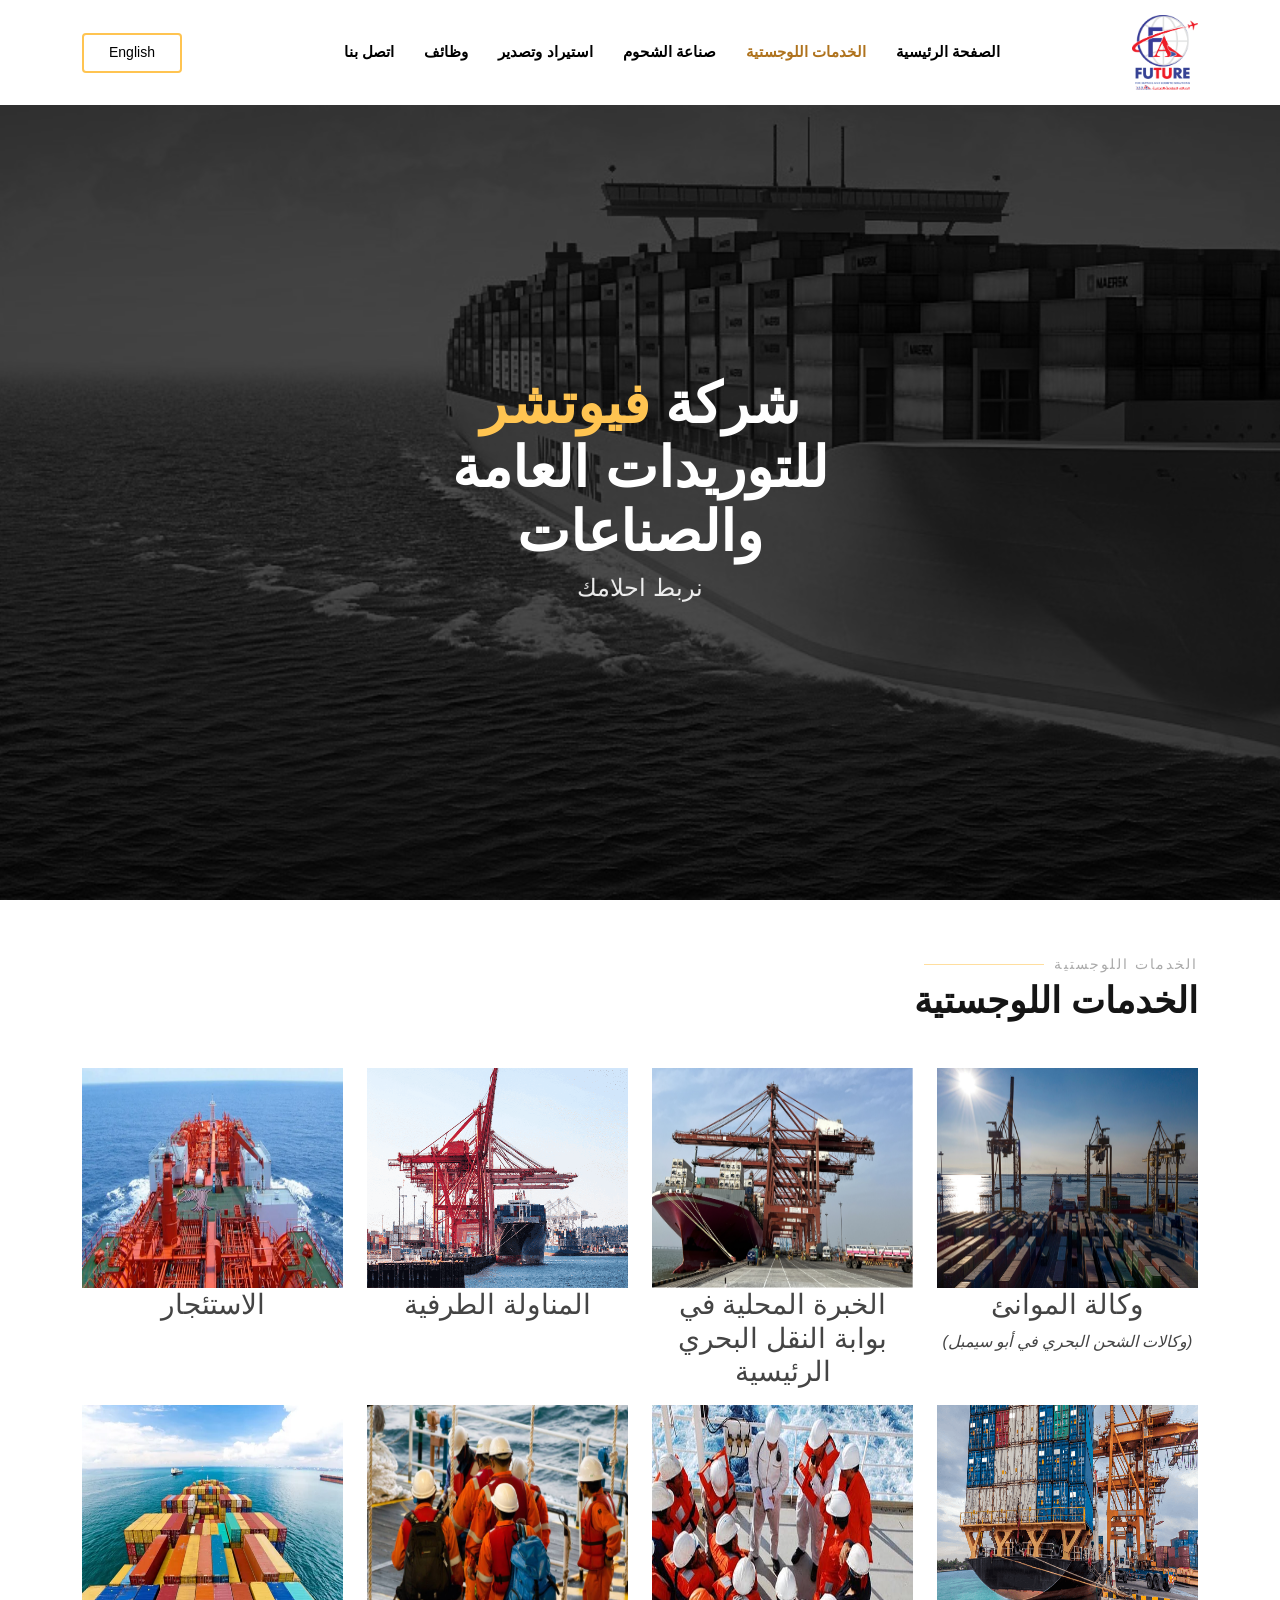
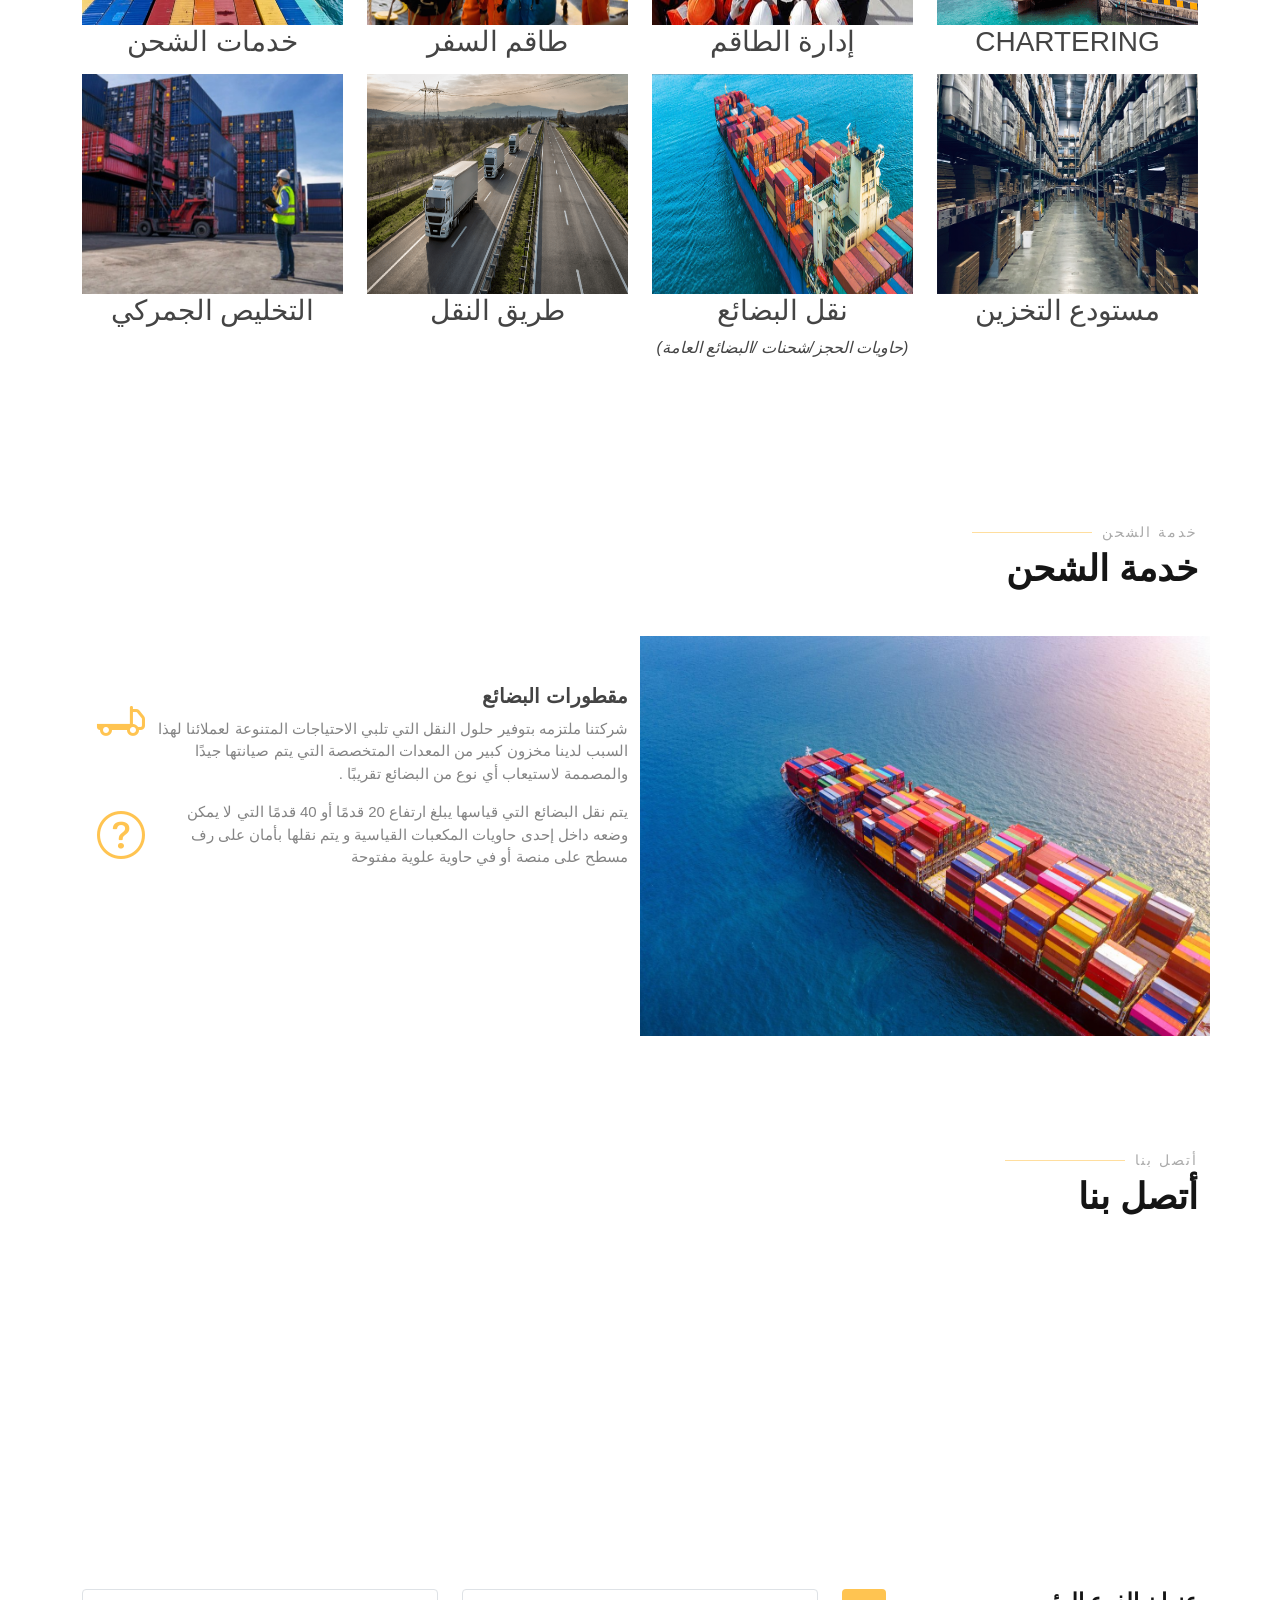
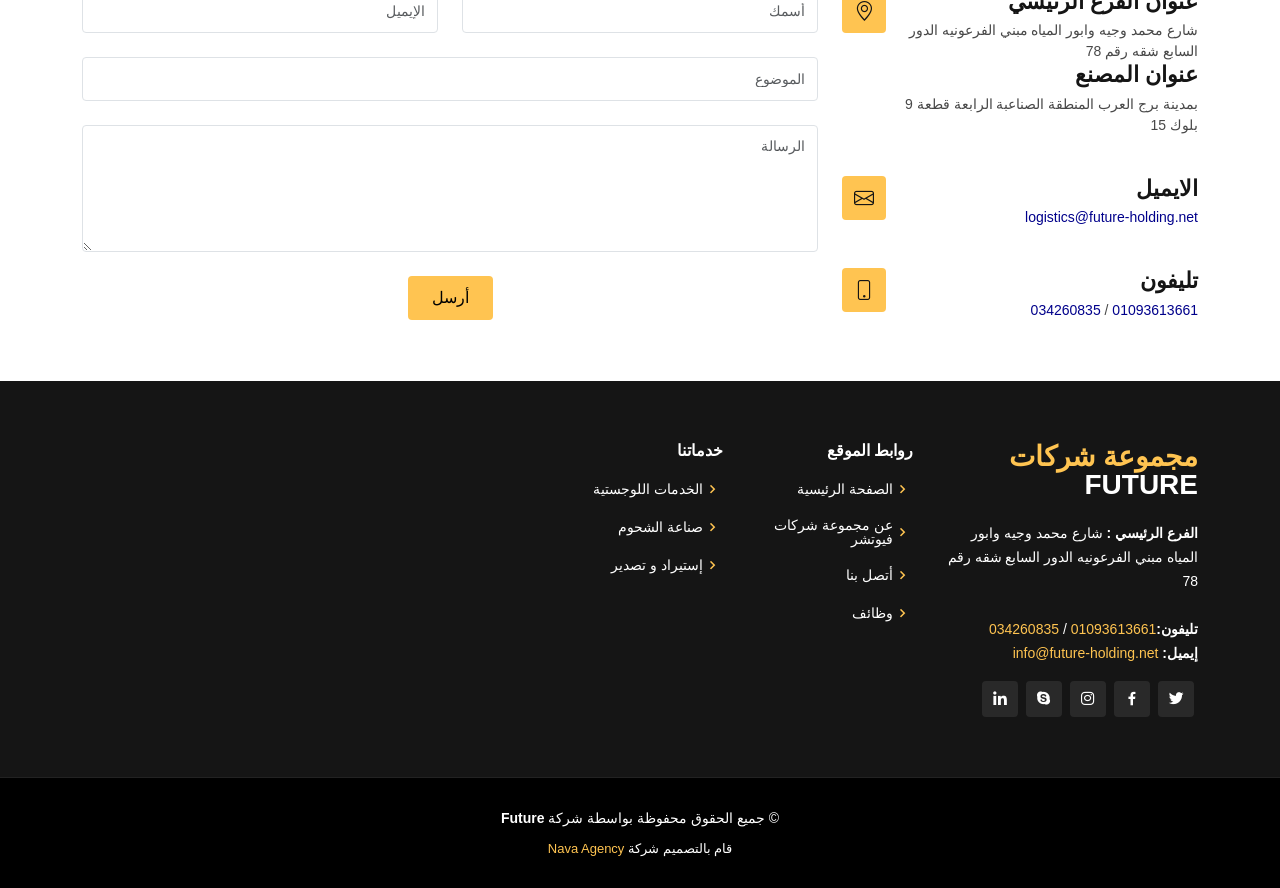
==== commit ddb6c448: "Update الخدمات اللوجستية.html" ====
--- a/الخدمات اللوجستية.html
+++ b/الخدمات اللوجستية.html
@@ -88,7 +88,7 @@
 
       <div class="row justify-content-center" data-aos="fade-up" data-aos-delay="150">
         <div class="col-xl-6 col-lg-8">
-          <h1>Future <span>للخدمات اللوجستية</span></h1>
+          <h1>شركة  <span> فيوتشر  </span> للتوريدات العامة والصناعات </h1>
           <h2>نربط احلامك  </h2>
         </div>
       </div>
@@ -409,4 +409,4 @@
 
 </body>
 
-</html>+</html>
